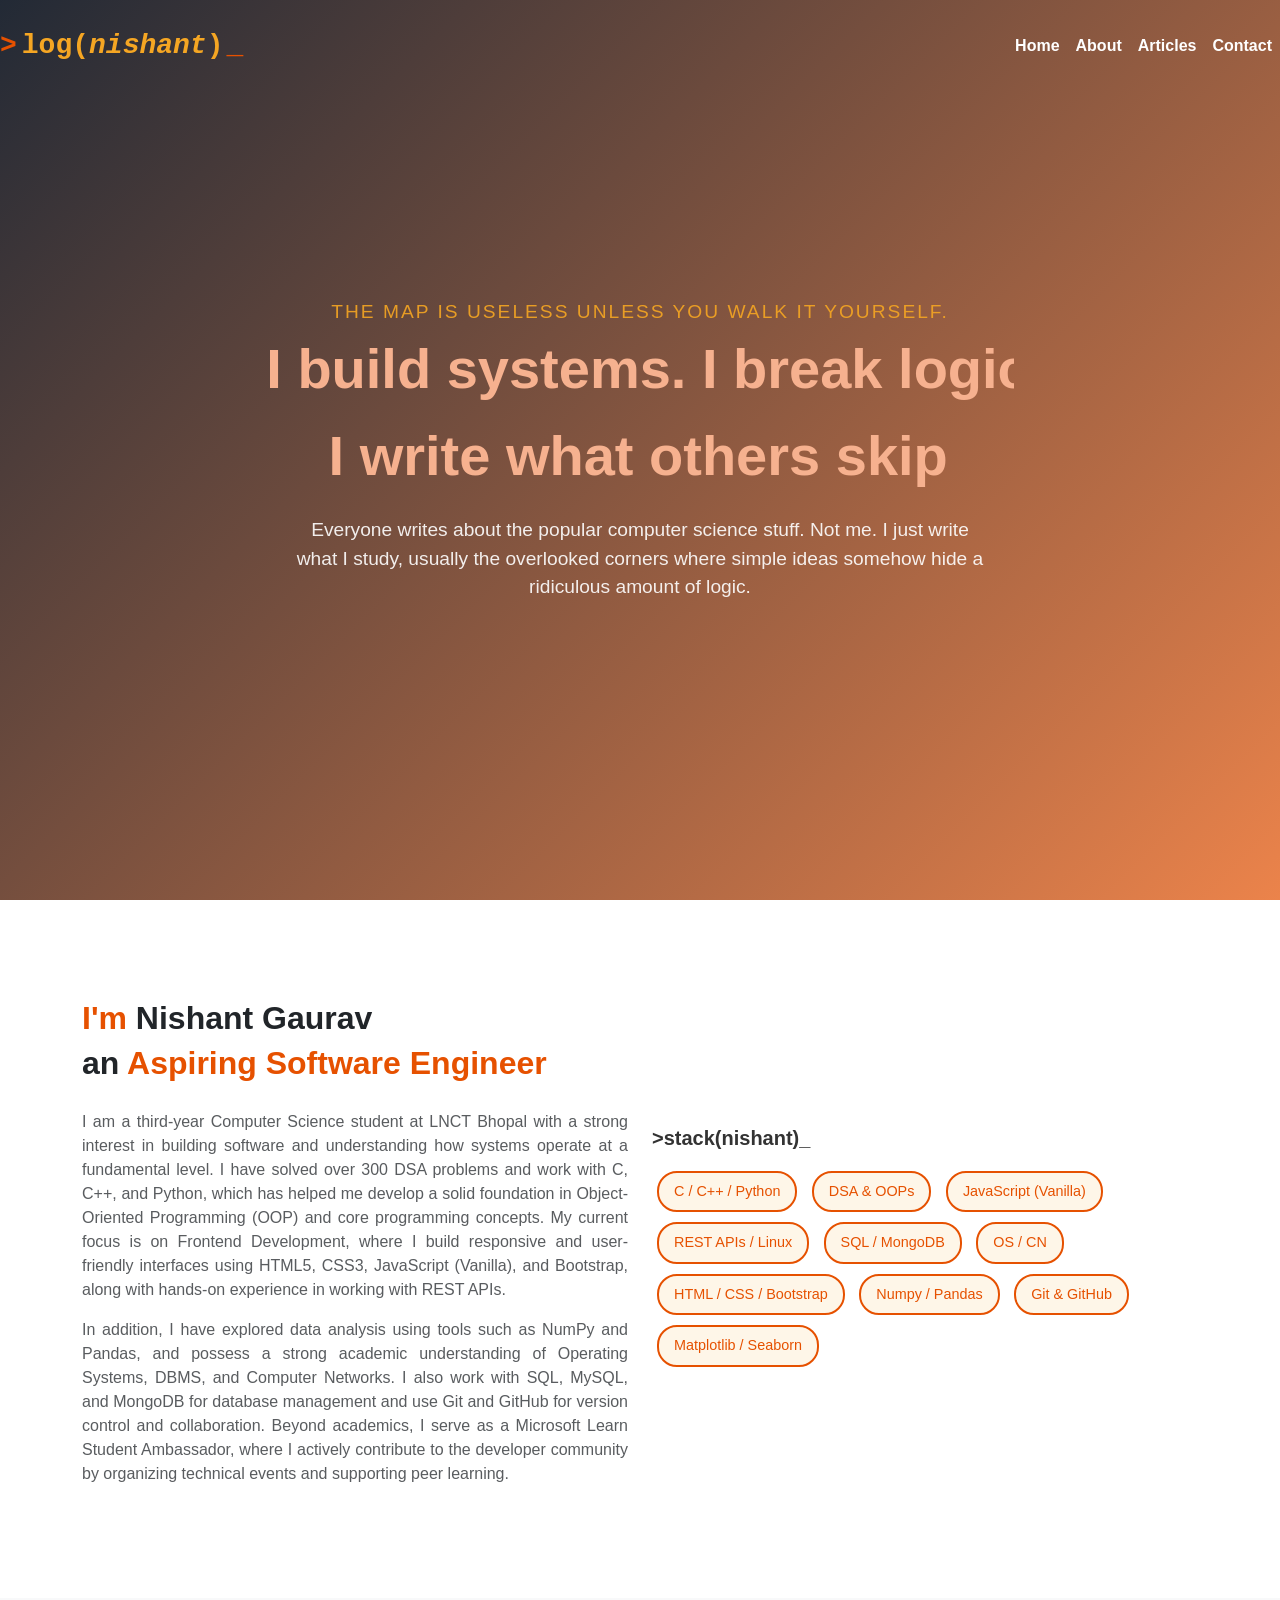
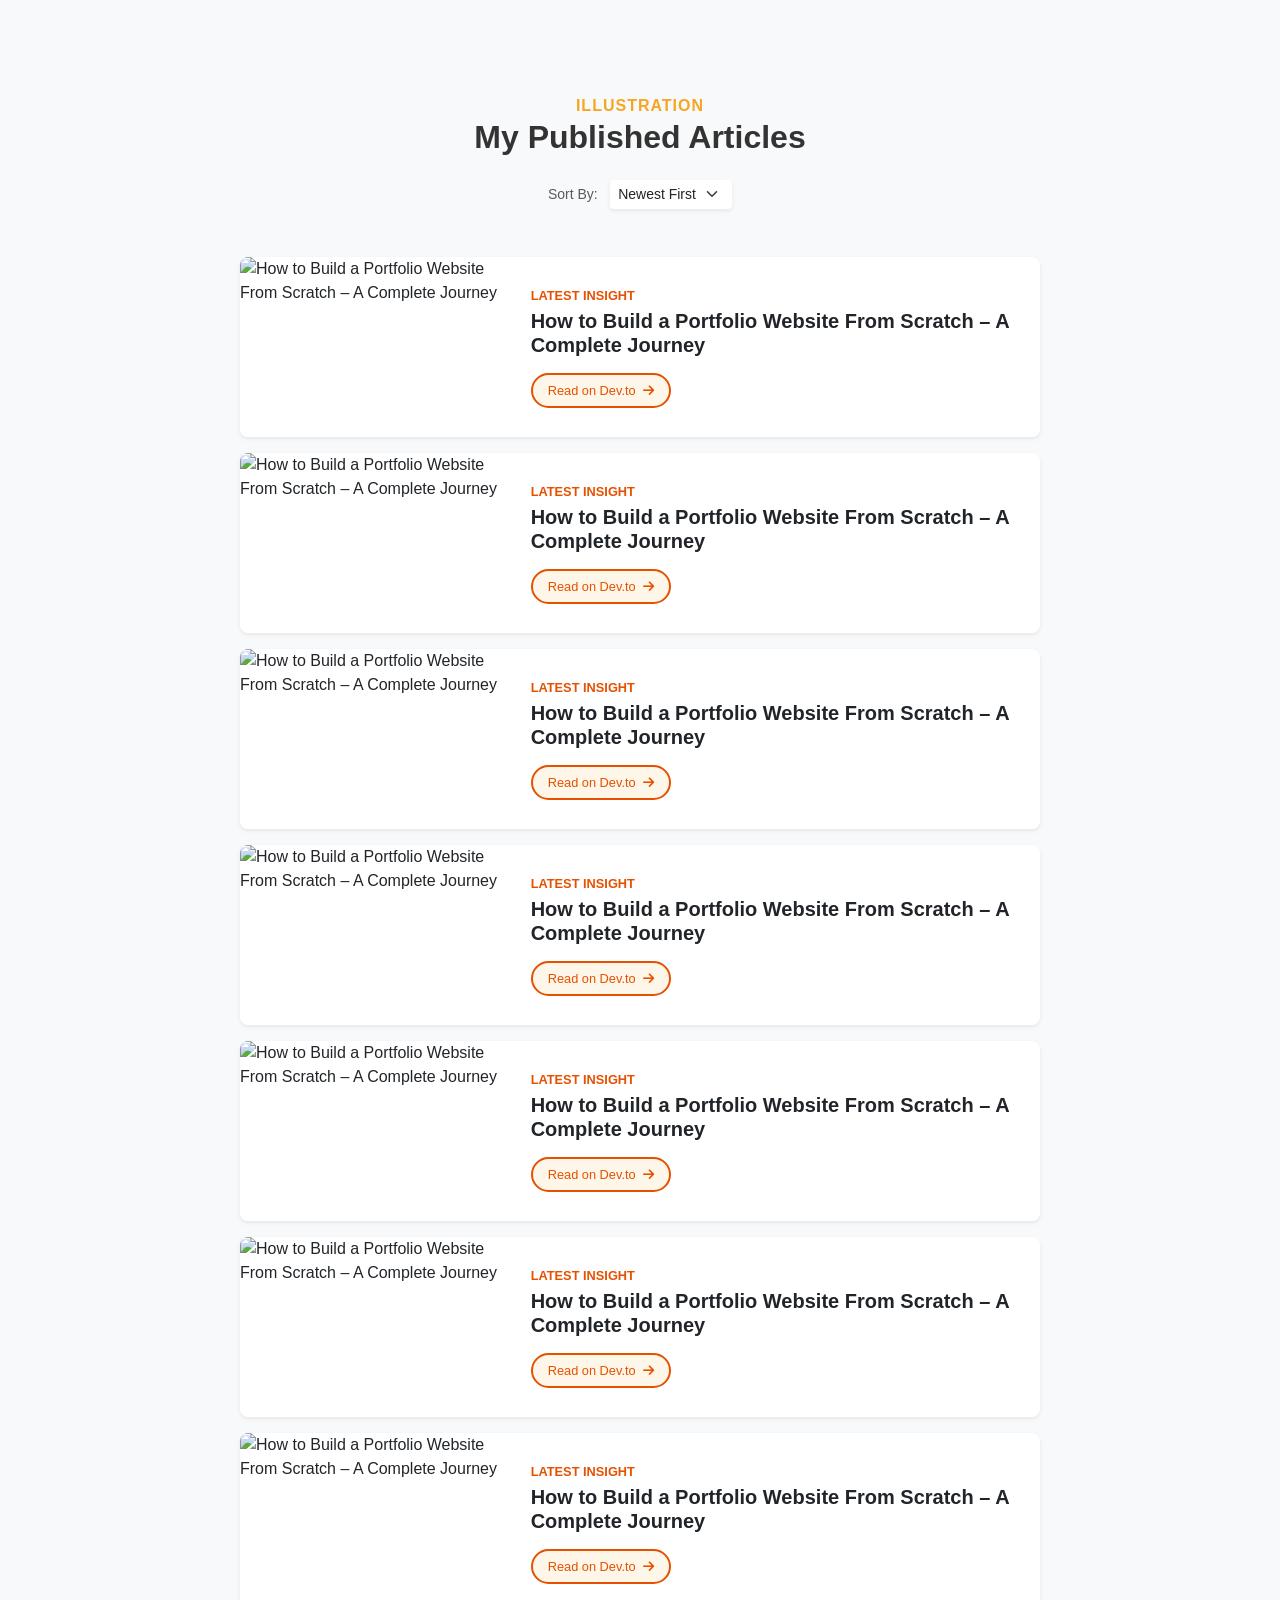
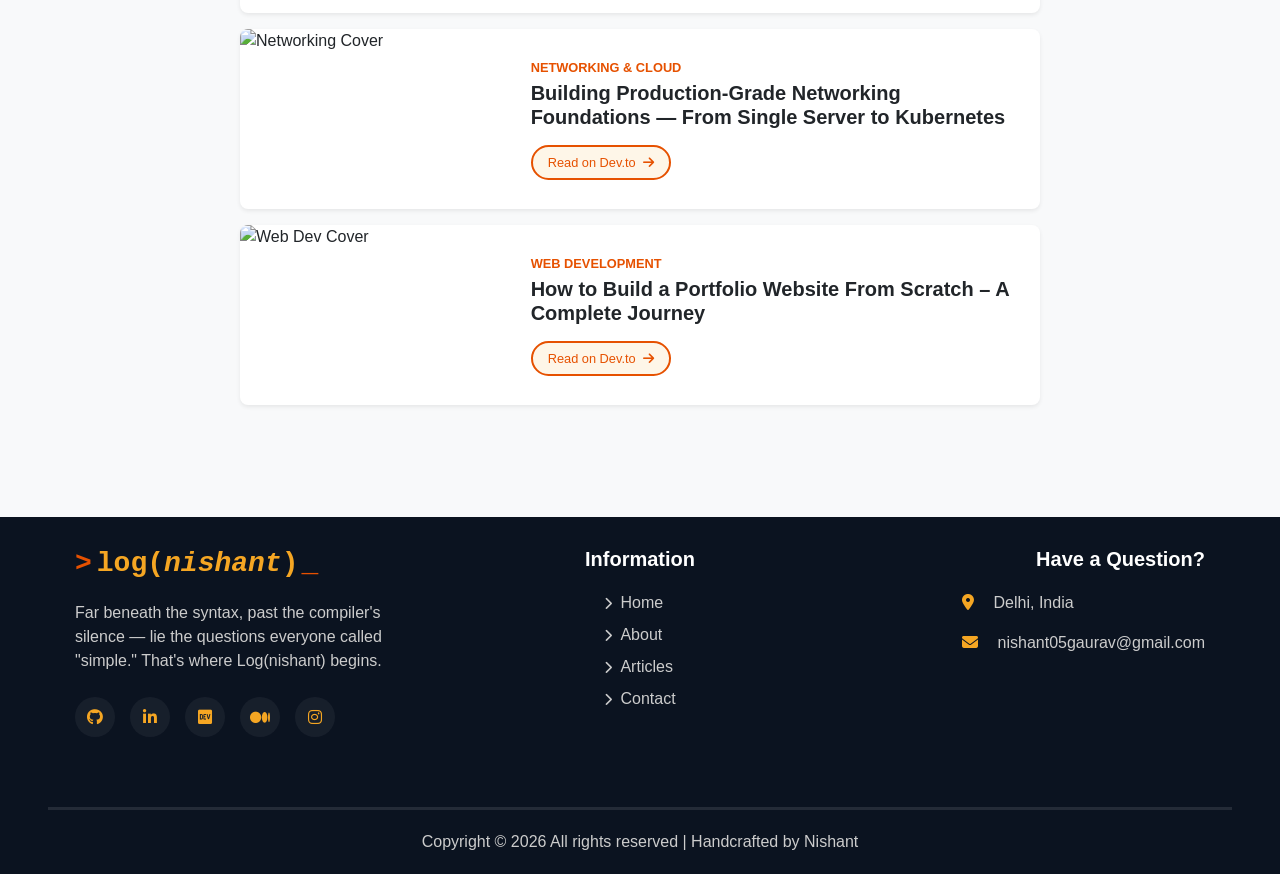
==== index.html @ 09243290 "RecLog*: Auto-injected latest article" ====
<!DOCTYPE html>

<html lang="en">
<head>
<meta charset="utf-8"/>
<meta content="width=device-width, initial-scale=1.0" name="viewport"/>
<title>&gt;log (nishant)_</title>
<link href="https://cdn.jsdelivr.net/npm/bootstrap@5.3.0/dist/css/bootstrap.min.css" rel="stylesheet"/>
<link href="https://cdnjs.cloudflare.com/ajax/libs/font-awesome/6.4.0/css/all.min.css" rel="stylesheet"/>
<link href="style.css" rel="stylesheet"/>
<link href="./fav.png" rel="icon" type="image/png"/>
</head>
<body>
<nav class="navbar navbar-expand-lg fixed-top" id="mainNavbar">
<a class="navbar-brand fs-3 d-flex align-items-center" href="https://linktr.ee/im_nishant" style="font-family: 'Fira Code', 'Courier New', monospace; font-weight: 700;">
<span style="color: var(--warm-orange); margin-right: 5px;">&gt;</span>
<span class="bracket-color">log</span>
<span class="bracket-color">(</span><span style="color: var(--golden-yellow); font-style: italic;">nishant</span><span class="bracket-color">)</span>
<span style="color: var(--warm-orange); margin-left: 3px; animation: blink 1s step-end infinite;">_</span>
</a>
<button class="navbar-toggler bg-light" data-bs-target="#navbarNav" data-bs-toggle="collapse" type="button">
<span class="navbar-toggler-icon"></span>
</button>
<div class="collapse navbar-collapse justify-content-end" id="navbarNav">
<ul class="navbar-nav">
<li class="nav-item"><a class="nav-link" href="#">Home</a></li>
<li class="nav-item"><a class="nav-link" href="#about">About</a></li>
<li class="nav-item"><a class="nav-link" href="#articles">Articles</a></li>
<li class="nav-item"><a class="nav-link" href="#contact">Contact</a></li>
</ul>
</div>
</nav>
<header class="hero text-center">
<div class="container">
<p class="text-uppercase tracking-wider mb-2" style="letter-spacing: 2px; color: var(--golden-yellow);">The map
            is useless unless you walk it yourself.</p>
<div class="d-inline-block text-start" style="min-height: 120px;">
<h1 class="css-typewriter line-1">I build systems. I break logic.</h1>
<h1 class="css-typewriter line-2">I write what others skip.</h1>
</div>
<p>Everyone writes about the popular computer science stuff. Not me. I just write what I study, usually the
            overlooked corners where simple ideas somehow hide a ridiculous amount of logic.</p>
</div>
</header>
<section class="py-5 bg-white" id="about">
<div class="container py-5">
<div class="row align-items-center">
<div class="col-lg-6 mb-4 mb-lg-0">
<h2 class="fw-bold mb-4" style="line-height: 1.4;">
<span style="color: var(--warm-orange);">I'm</span>
<a class="text-dark name-link" href="https://nishant05gaurav.github.io/" target="_blank">Nishant
                     Gaurav</a><br/>
<span class="text-dark">an</span>
<span style="color: var(--warm-orange);">Aspiring Software Engineer</span>
</h2>
<p class="text-muted" style="text-align: justify;">

                  I am a third-year Computer Science student at LNCT Bhopal with a strong interest in building software
                  and understanding how systems operate at a fundamental level. I have solved over 300 DSA problems and
                  work with C, C++, and Python, which has helped me develop a solid foundation in Object-Oriented
                  Programming (OOP) and core programming concepts. My current focus is on Frontend Development, where I
                  build responsive and user-friendly interfaces using HTML5, CSS3, JavaScript (Vanilla), and Bootstrap,
                  along with hands-on experience in working with REST APIs.
               </p>
<p class="text-muted" style="text-align: justify;">
                  In addition, I have explored data analysis using tools such as NumPy and Pandas, and possess a strong
                  academic understanding of Operating Systems, DBMS, and Computer Networks. I also work with SQL, MySQL,
                  and MongoDB for database management and use Git and GitHub for version control and collaboration.
                  Beyond academics, I serve as a Microsoft Learn Student Ambassador, where I actively contribute to the
                  developer community by organizing technical events and supporting peer learning.
               </p>
</div>
<div class="col-lg-6">
<h5 class="fw-bold mb-3">&gt;stack(nishant)_</h5>
<div>
<span class="skill-badge">C / C++ / Python</span>
<span class="skill-badge">DSA &amp; OOPs</span>
<span class="skill-badge">JavaScript (Vanilla)</span>
<span class="skill-badge">REST APIs / Linux</span>
<span class="skill-badge">SQL / MongoDB</span>
<span class="skill-badge">OS / CN</span>
<span class="skill-badge">HTML / CSS / Bootstrap</span>
<span class="skill-badge">Numpy / Pandas</span>
<span class="skill-badge">Git &amp; GitHub</span>
<span class="skill-badge">Matplotlib / Seaborn</span>
</div>
</div>
</div>
</div>
</section>
<section class="py-5" id="articles" style="background-color: #f8f9fa;">
<div class="container py-5">
<div class="text-center mb-5">
<span class="text-uppercase" style="color: var(--golden-yellow); font-weight: 600; letter-spacing: 1px;">Illustration</span>
<h2 class="fw-bold">My Published Articles</h2>
<div class="mt-4">
<span class="text-muted small me-2">Sort By:</span>
<select class="form-select form-select-sm d-inline-block w-auto shadow-sm border-0 bg-white" style="cursor: pointer;">
<option value="new">Newest First</option>
<option value="old">Oldest First</option>
<option value="rating">Top Rated</option>
</select>
</div>
</div>
<div class="row" id="blog-posts">
<!-- AUTOMATION: INSERT ARTICLES HERE -->
<div class="col-12 mb-3 auto-generated-card">
<div class="card shadow-sm border-0 h-100 overflow-hidden" style="max-width: 800px; margin: 0 auto;">
<div class="row g-0 align-items-stretch h-100">
<div class="col-md-4">
<img alt="How to Build a Portfolio Website From Scratch – A Complete Journey" class="img-fluid rounded-start w-100" onerror="this.onerror=null;this.src='https://placehold.co/600x300/e65100/white?text=Image+Not+Found';" src="https://placehold.co/600x300/e65100/white?text=RecLog+Insight" style="object-fit: cover; height: 100%; min-height: 180px;"/>
</div>
<div class="col-md-8">
<div class="card-body p-4 d-flex flex-column justify-content-center h-100">
<span class="text-uppercase fw-bold mb-1 d-block" style="color: var(--warm-orange); font-size: 0.8rem;">
                            Latest Insight
                        </span>
<h5 class="card-title text-dark fw-bold mb-3">How to Build a Portfolio Website From Scratch – A Complete Journey</h5>
<div>
<a class="article-btn" href="https://dev.to/im_nishant/how-to-build-a-portfolio-website-from-scratch-a-complete-journey-2mj3" style="font-size: 0.8rem; padding: 6px 15px;" target="_blank">
                                Read on Dev.to <i class="fas fa-arrow-right ms-1"></i>
</a>
</div>
</div>
</div>
</div>
</div>
</div>

<div class="col-12 mb-3 auto-generated-card">
<div class="card shadow-sm border-0 h-100 overflow-hidden" style="max-width: 800px; margin: 0 auto;">
<div class="row g-0 align-items-stretch h-100">
<div class="col-md-4">
<img alt="How to Build a Portfolio Website From Scratch – A Complete Journey" class="img-fluid rounded-start w-100" onerror="this.onerror=null;this.src='https://placehold.co/600x300/e65100/white?text=Image+Not+Found';" src="https://placehold.co/600x300/e65100/white?text=RecLog+Insight" style="object-fit: cover; height: 100%; min-height: 180px;"/>
</div>
<div class="col-md-8">
<div class="card-body p-4 d-flex flex-column justify-content-center h-100">
<span class="text-uppercase fw-bold mb-1 d-block" style="color: var(--warm-orange); font-size: 0.8rem;">
                            Latest Insight
                        </span>
<h5 class="card-title text-dark fw-bold mb-3">How to Build a Portfolio Website From Scratch – A Complete Journey</h5>
<div>
<a class="article-btn" href="https://dev.to/im_nishant/how-to-build-a-portfolio-website-from-scratch-a-complete-journey-2mj3" style="font-size: 0.8rem; padding: 6px 15px;" target="_blank">
                                Read on Dev.to <i class="fas fa-arrow-right ms-1"></i>
</a>
</div>
</div>
</div>
</div>
</div>
</div>
<div class="col-12 mb-3 auto-generated-card">
<div class="card shadow-sm border-0 h-100 overflow-hidden" style="max-width: 800px; margin: 0 auto;">
<div class="row g-0 align-items-stretch h-100">
<div class="col-md-4">
<img alt="How to Build a Portfolio Website From Scratch – A Complete Journey" class="img-fluid rounded-start w-100" onerror="this.onerror=null;this.src='https://placehold.co/600x300/e65100/white?text=Image+Not+Found';" src="https://placehold.co/600x300/e65100/white?text=RecLog+Insight" style="object-fit: cover; height: 100%; min-height: 180px;"/>
</div>
<div class="col-md-8">
<div class="card-body p-4 d-flex flex-column justify-content-center h-100">
<span class="text-uppercase fw-bold mb-1 d-block" style="color: var(--warm-orange); font-size: 0.8rem;">
                            Latest Insight
                        </span>
<h5 class="card-title text-dark fw-bold mb-3">How to Build a Portfolio Website From Scratch – A Complete Journey</h5>
<div>
<a class="article-btn" href="https://dev.to/im_nishant/how-to-build-a-portfolio-website-from-scratch-a-complete-journey-2mj3" style="font-size: 0.8rem; padding: 6px 15px;" target="_blank">
                                Read on Dev.to <i class="fas fa-arrow-right ms-1"></i>
</a>
</div>
</div>
</div>
</div>
</div>
</div>
<div class="col-12 mb-3 auto-generated-card">
<div class="card shadow-sm border-0 h-100 overflow-hidden" style="max-width: 800px; margin: 0 auto;">
<div class="row g-0 align-items-stretch h-100">
<div class="col-md-4">
<img alt="How to Build a Portfolio Website From Scratch – A Complete Journey" class="img-fluid rounded-start w-100" onerror="this.onerror=null;this.src='https://placehold.co/600x300/e65100/white?text=Image+Not+Found';" src="https://placehold.co/600x300/e65100/white?text=RecLog+Insight" style="object-fit: cover; height: 100%; min-height: 180px;"/>
</div>
<div class="col-md-8">
<div class="card-body p-4 d-flex flex-column justify-content-center h-100">
<span class="text-uppercase fw-bold mb-1 d-block" style="color: var(--warm-orange); font-size: 0.8rem;">
                            Latest Insight
                        </span>
<h5 class="card-title text-dark fw-bold mb-3">How to Build a Portfolio Website From Scratch – A Complete Journey</h5>
<div>
<a class="article-btn" href="https://dev.to/im_nishant/how-to-build-a-portfolio-website-from-scratch-a-complete-journey-2mj3" style="font-size: 0.8rem; padding: 6px 15px;" target="_blank">
                                Read on Dev.to <i class="fas fa-arrow-right ms-1"></i>
</a>
</div>
</div>
</div>
</div>
</div>
</div>
<div class="col-12 mb-3 auto-generated-card">
<div class="card shadow-sm border-0 h-100 overflow-hidden" style="max-width: 800px; margin: 0 auto;">
<div class="row g-0 align-items-stretch h-100">
<div class="col-md-4">
<img alt="How to Build a Portfolio Website From Scratch – A Complete Journey" class="img-fluid rounded-start w-100" onerror="this.onerror=null;this.src='https://placehold.co/600x300/e65100/white?text=Image+Not+Found';" src="https://placehold.co/600x300/e65100/white?text=RecLog+Insight" style="object-fit: cover; height: 100%; min-height: 180px;"/>
</div>
<div class="col-md-8">
<div class="card-body p-4 d-flex flex-column justify-content-center h-100">
<span class="text-uppercase fw-bold mb-1 d-block" style="color: var(--warm-orange); font-size: 0.8rem;">
                            Latest Insight
                        </span>
<h5 class="card-title text-dark fw-bold mb-3">How to Build a Portfolio Website From Scratch – A Complete Journey</h5>
<div>
<a class="article-btn" href="https://dev.to/im_nishant/how-to-build-a-portfolio-website-from-scratch-a-complete-journey-2mj3" style="font-size: 0.8rem; padding: 6px 15px;" target="_blank">
                                Read on Dev.to <i class="fas fa-arrow-right ms-1"></i>
</a>
</div>
</div>
</div>
</div>
</div>
</div>
<div class="col-12 mb-3 auto-generated-card">
<div class="card shadow-sm border-0 h-100 overflow-hidden" style="max-width: 800px; margin: 0 auto;">
<div class="row g-0 align-items-stretch h-100">
<div class="col-md-4">
<img alt="How to Build a Portfolio Website From Scratch – A Complete Journey" class="img-fluid rounded-start w-100" onerror="this.onerror=null;this.src='https://placehold.co/600x300/e65100/white?text=Image+Not+Found';" src="https://placehold.co/600x300/e65100/white?text=RecLog+Insight" style="object-fit: cover; height: 100%; min-height: 180px;"/>
</div>
<div class="col-md-8">
<div class="card-body p-4 d-flex flex-column justify-content-center h-100">
<span class="text-uppercase fw-bold mb-1 d-block" style="color: var(--warm-orange); font-size: 0.8rem;">
                            Latest Insight
                        </span>
<h5 class="card-title text-dark fw-bold mb-3">How to Build a Portfolio Website From Scratch – A Complete Journey</h5>
<div>
<a class="article-btn" href="https://dev.to/im_nishant/how-to-build-a-portfolio-website-from-scratch-a-complete-journey-2mj3" style="font-size: 0.8rem; padding: 6px 15px;" target="_blank">
                                Read on Dev.to <i class="fas fa-arrow-right ms-1"></i>
</a>
</div>
</div>
</div>
</div>
</div>
</div>
<div class="col-12 mb-3 auto-generated-card">
<div class="card shadow-sm border-0 h-100 overflow-hidden" style="max-width: 800px; margin: 0 auto;">
<div class="row g-0 align-items-stretch h-100">
<div class="col-md-4">
<img alt="How to Build a Portfolio Website From Scratch – A Complete Journey" class="img-fluid rounded-start w-100" onerror="this.onerror=null;this.src='https://placehold.co/600x300/e65100/white?text=Image+Not+Found';" src="https://placehold.co/600x300/e65100/white?text=RecLog+Insight" style="object-fit: cover; height: 100%; min-height: 180px;"/>
</div>
<div class="col-md-8">
<div class="card-body p-4 d-flex flex-column justify-content-center h-100">
<span class="text-uppercase fw-bold mb-1 d-block" style="color: var(--warm-orange); font-size: 0.8rem;">
                            Latest Insight
                        </span>
<h5 class="card-title text-dark fw-bold mb-3">How to Build a Portfolio Website From Scratch – A Complete Journey</h5>
<div>
<a class="article-btn" href="https://dev.to/im_nishant/how-to-build-a-portfolio-website-from-scratch-a-complete-journey-2mj3" style="font-size: 0.8rem; padding: 6px 15px;" target="_blank">
                                Read on Dev.to <i class="fas fa-arrow-right ms-1"></i>
</a>
</div>
</div>
</div>
</div>
</div>
</div>
<!-- Existing cards (optional, later remove kar sakta hai) -->
<div class="col-12 mb-3 auto-generated-card">
<div class="card shadow-sm border-0 h-100 overflow-hidden" style="max-width: 800px; margin: 0 auto;">
<div class="row g-0 align-items-stretch h-100">
<div class="col-md-4">
<img alt="Networking Cover" class="img-fluid rounded-start w-100" src="https://images.unsplash.com/photo-1558494949-ef010cbdcc31?ixlib=rb-4.0.3&amp;auto=format&amp;fit=crop&amp;w=800&amp;q=80" style="object-fit: cover; height: 100%; min-height: 180px;"/>
</div>
<div class="col-md-8">
<div class="card-body p-4 d-flex flex-column justify-content-center h-100">
<span class="text-uppercase fw-bold mb-1 d-block" style="color: var(--warm-orange); font-size: 0.8rem;">Networking &amp; Cloud</span>
<h5 class="card-title text-dark fw-bold mb-3">Building Production-Grade Networking
                              Foundations — From Single Server to Kubernetes</h5>
<div>
<a class="article-btn" href="https://dev.to/im_nishant/building-production-grade-networking-foundations-from-single-server-to-kubernetes-2k61" style="font-size: 0.8rem; padding: 6px 15px;" target="_blank">Read on Dev.to <i class="fas fa-arrow-right ms-1"></i></a>
</div>
</div>
</div>
</div>
</div>
</div>
<div class="col-12 mb-3 auto-generated-card">
<div class="card shadow-sm border-0 h-100 overflow-hidden" style="max-width: 800px; margin: 0 auto;">
<div class="row g-0 align-items-stretch h-100">
<div class="col-md-4">
<img alt="Web Dev Cover" class="img-fluid rounded-start w-100" src="https://images.unsplash.com/photo-1498050108023-c5249f4df085?ixlib=rb-4.0.3&amp;auto=format&amp;fit=crop&amp;w=800&amp;q=80" style="object-fit: cover; height: 100%; min-height: 180px;"/>
</div>
<div class="col-md-8">
<div class="card-body p-4 d-flex flex-column justify-content-center h-100">
<span class="text-uppercase fw-bold mb-1 d-block" style="color: var(--warm-orange); font-size: 0.8rem;">Web Development</span>
<h5 class="card-title text-dark fw-bold mb-3">How to Build a Portfolio Website From Scratch –
                              A Complete Journey</h5>
<div>
<a class="article-btn" href="https://dev.to/im_nishant/how-to-build-a-portfolio-website-from-scratch-a-complete-journey-2mj3" style="font-size: 0.8rem; padding: 6px 15px;" target="_blank">Read on Dev.to <i class="fas fa-arrow-right ms-1"></i></a>
</div>
</div>
</div>
</div>
</div>
</div>
</div>
</div>
</section>
<footer id="contact">
<div class="custom-footer-container">
<div class="footer-col footer-col-1">
<h5 class="navbar-brand fs-3 d-flex align-items-center" href="#" style="font-family: 'Fira Code', 'Courier New', monospace; font-weight: 700;">
<span style="color: var(--warm-orange); margin-right: 5px;">&gt;</span>
<span class="bracket-color">log</span>
<span class="bracket-color">(</span><span style="color: var(--golden-yellow); font-style: italic;">nishant</span><span class="bracket-color">)</span>
<span style="color: var(--warm-orange); margin-left: 3px; animation: blink 1s step-end infinite;">_</span>
</h5>
<p>Far beneath the syntax, past the compiler's silence —
               lie the questions everyone called "simple."
               That's where Log(nishant) begins.
            </p>
<div class="social-icons mt-4">
<a href="https://github.com/nishant05gaurav" target="_blank"><i class="fab fa-github"></i></a>
<a href="https://www.linkedin.com/in/nishant-05-gaurav/" target="_blank"><i class="fab fa-linkedin-in"></i></a>
<a href="https://dev.to/im_nishant" target="_blank"><i class="fab fa-dev"></i></a>
<a href="https://medium.com/@im_nishant" target="_blank"><i class="fab fa-medium-m"></i></a>
<a href="https://www.instagram.com/_im__nishant_/" target="_blank"><i class="fab fa-instagram"></i></a>
</div>
</div>
<div class="footer-col footer-col-2">
<h5>Information</h5>
<ul class="list-unstyled">
<li class="mb-2"><a href="#"><i class="fas fa-chevron-right me-2" style="font-size: 0.8rem;"></i>Home</a>
</li>
<li class="mb-2"><a href="#about"><i class="fas fa-chevron-right me-2" style="font-size: 0.8rem;"></i>About</a></li>
<li class="mb-2"><a href="#articles"><i class="fas fa-chevron-right me-2" style="font-size: 0.8rem;"></i>Articles</a></li>
<li class="mb-2"><a href="#contact"><i class="fas fa-chevron-right me-2" style="font-size: 0.8rem;"></i>Contact</a></li>
</ul>
</div>
<div class="footer-col footer-col-3">
<h5>Have a Question?</h5>
<ul class="list-unstyled">
<li class="mb-3 contact-hover"><i class="fas fa-map-marker-alt"></i> Delhi, India</li>
<li class="mb-3 contact-hover"><i class="fas fa-envelope"></i> nishant05gaurav@gmail.com</li>
</ul>
</div>
</div>
<div class="container-fluid px-4 px-lg-5">
<div class="copyright-row">
<p class="mb-0" style="color: var(--footer-text-muted);">Copyright © 2026 All rights reserved | Handcrafted
               by Nishant</p>
</div>
</div>
</footer>
<script>
      const navbar = document.getElementById('mainNavbar');
      window.addEventListener('scroll', () => {
         if (window.scrollY > 50) {
            navbar.classList.add('scrolled');
         } else {
            navbar.classList.remove('scrolled');
         }
      });
   </script>
</body>
</html>
---- style.css ----
/* Root variables for consistent color theme across the website */
:root {
    --night-blue: #0b1320;    
    --golden-yellow: #f5a623;  
    --warm-orange: #e65100;    
    --dark-brown: #3e2723;     
    --text-light: #ffffff;
    --text-dark: #333333;
    --footer-text-light: #fefefe; 
    --footer-text-muted: #cccccc;  
}

/* Global body styling */
body {
    font-family: 'Segoe UI', Tahoma, Geneva, Verdana, sans-serif;
    background-color: #f8f9fa; 
    color: var(--text-dark);
    scroll-behavior: smooth;  /* Enables smooth scrolling */
}

/* NAVBAR SECTION */
.navbar {
    transition: all 0.4s ease-in-out;  /* Smooth transition on scroll */
    padding: 20px 0;
    background-color: transparent;
}

/* Navbar links and brand styling */
.navbar .nav-link, .navbar-brand {
    color: var(--text-light) !important;
    font-weight: 600;
    transition: color 0.3s ease;
}

/* Navbar style after scrolling */
.navbar.scrolled {
    background-color: #ffffff;
    box-shadow: 0 4px 15px rgba(0,0,0,0.1);
    padding: 10px 0;
}

/* Change text color after scroll */
.navbar.scrolled .nav-link, .navbar.scrolled .navbar-brand {
    color: var(--text-dark) !important;
}

/* Highlighted logo text */
.navbar-brand span {
    color: var(--golden-yellow); 
}

/* LOGO styling ---> log(nishant) */
.bracket-color {
    color: var(--text-light); 
    transition: color 0.4s ease-in-out;
}

/* Change logo color on scroll */
.navbar.scrolled .bracket-color {
    color: var(--text-dark) !important; 
}

/* HERO SECTION */
.hero {
    height: 100vh;

    /* Gradient overlay + background image */
    background: linear-gradient(
        135deg, 
        rgba(11, 19, 32, 0.9) 0%, 
        rgba(230, 81, 0, 0.7) 100%
    ), 
    url('backroundImage.jpg') center/cover no-repeat;

    display: flex;
    align-items: center;
    color: var(--text-light);
}

/* Hero heading */
.hero h1 {
    font-size: 3.5rem;
    font-weight: 800;
    margin-bottom: 20px;
}

/* Hero paragraph */
.hero p {
    font-size: 1.2rem;
    opacity: 0.9;
    max-width: 700px;
    margin: 0 auto;
}

/* Name link styling */
.name-link {
    text-decoration: none; 
    transition: color 0.3s ease;
    transition: opacity 0.3s ease;
}

/* Hover effect for name link */
.name-link:hover {
    opacity: 0.4;
}

/* TYPEWRITER EFFECT */
.css-typewriter {
    color: rgb(246, 177, 143);
    overflow: hidden;        /* Hides text overflow during animation */
    white-space: nowrap;     /* Prevents line wrapping */
    margin: 0;
}

/* FOR LINE ONE */
.line-1 {
    width: 0;

    /* Typing animation for first line */
    animation: 
        typing-1 2s steps(23, end) forwards; 
}

/* FOR SECOND LINE */
.line-2 {
    width: 0;
    margin-left: 2ch;

    /* Delayed typing animation for second line */
    animation: 
        typing-2 1.5s steps(20, end) forwards 2.2s; 
}

/* TYPING ANIMATION - line 1 */
@keyframes typing-1 {
    from { width: 0; }
    to { width: 24ch; } 
}

/* TYPING ANIMATION - line 2 */
@keyframes typing-2 {
    from { width: 0; }
    to { width: 20ch; } 
}

/* SKILL BADGES & ARTICLE BUTTON */
.skill-badge, .article-btn {
    background-color: rgba(245, 166, 35, 0.1); 
    color: var(--warm-orange); 
    border: 2px solid var(--warm-orange); 
    padding: 8px 15px;
    border-radius: 20px;
    font-size: 0.9rem;
    display: inline-block;
    transition: all 0.3s ease;
    text-decoration: none; 
}

/* Spacing between skill badges */
.skill-badge {
    margin: 5px;
}

/* HOVER EFFECT for badges and buttons */
.skill-badge:hover, .article-btn:hover {
    background-color: var(--warm-orange); 
    color: white; 
}

/* Article card styling */
.auto-generated-card .card {
    transition: transform 0.3s ease, box-shadow 0.3s ease;
    border-radius: 8px; 
}

/* Hover effect for article cards */
.auto-generated-card:hover .card {
    transform: translateY(-5px); 
    box-shadow: 0 10px 20px rgba(68, 52, 1, 0.614) !important;
}

/* FOOTER SECTION */
footer {
    background-color: var(--night-blue);
    color: #aaaaaa;
    padding: 30px 0 20px 0;
}

/* Footer layout container */
.custom-footer-container {
    display: flex;
    flex-direction: row;
    justify-content: space-between; 
    align-items: flex-start; 
    flex-wrap: wrap; 
    width: 100%;
    max-width: 1200px; 
    margin: 0 auto; 
    padding: 0 20px; 
}

/* Footer column base styling */
.footer-col {
    flex: 1; 
    min-width: 250px; 
    margin-bottom: 30px; 
    padding: 0 15px; 
}

/* Column alignments */
.footer-col-1 {
    text-align: left; 
}

.footer-col-2 {
    text-align: center;
}

/* Align list inside center column */
.footer-col-2 ul {
    display: inline-block;
    text-align: left; 
}

.footer-col-3 {
    text-align: right;
}

/* Align list inside right column */
.footer-col-3 ul {
    display: inline-block;
    text-align: left; 
}

/* Footer headings */
footer h5 {
    color: var(--text-light);
    font-weight: 600;
    margin-bottom: 20px;
}

/* Footer text */
footer p {
    color: var(--footer-text-muted);
}

/* Footer links */
footer ul li a {
    color: var(--footer-text-muted);
    text-decoration: none;
    transition: color 0.3s ease;
}

/* Hover effect for footer links */
footer ul li a:hover {
    color: var(--footer-text-light);
    text-decoration: underline; 
}

/* Social icons container */
.social-icons {
    display: flex;
    gap: 15px; 
    justify-content: flex-start; 
}

/* Social icon styling */
.social-icons a {
    color: var(--golden-yellow); 
    background-color: rgba(255,255,255,0.05); 
    width: 40px;
    height: 40px;
    display: inline-flex;
    align-items: center;
    justify-content: center;
    border-radius: 50%;
    text-decoration: none;
    transition: all 0.3s ease;
}

/* Hover animation for social icons */
.social-icons a:hover {
    background-color: #ffffff;
    color: var(--golden-yellow) !important;
    transform: translateY(-5px) rotate(10deg); 
}

/* Contact info hover effect */
.contact-hover {
    transition: color 0.3s ease;
    cursor: default;
    color: var(--footer-text-muted); 
}

/* Icon styling inside contact section */
.contact-hover i {
    color: var(--golden-yellow); 
    transition: color 0.3s ease;
    margin-right: 15px;
}

/* Hover effect for contact icons */
.contact-hover:hover i {
    color: #ffffff !important; 
}

/* Copyright section styling */
.copyright-row {
    border-top: 3px solid rgba(255,255,255,0.1);
    margin-top: 40px;
    padding-top: 20px;
    text-align: center;
    width: 100%;
}

.card-img-left {
    width: 100%;
    height: 200px; 
    object-fit: cover;
    border-radius: 8px 0 0 8px; 
}
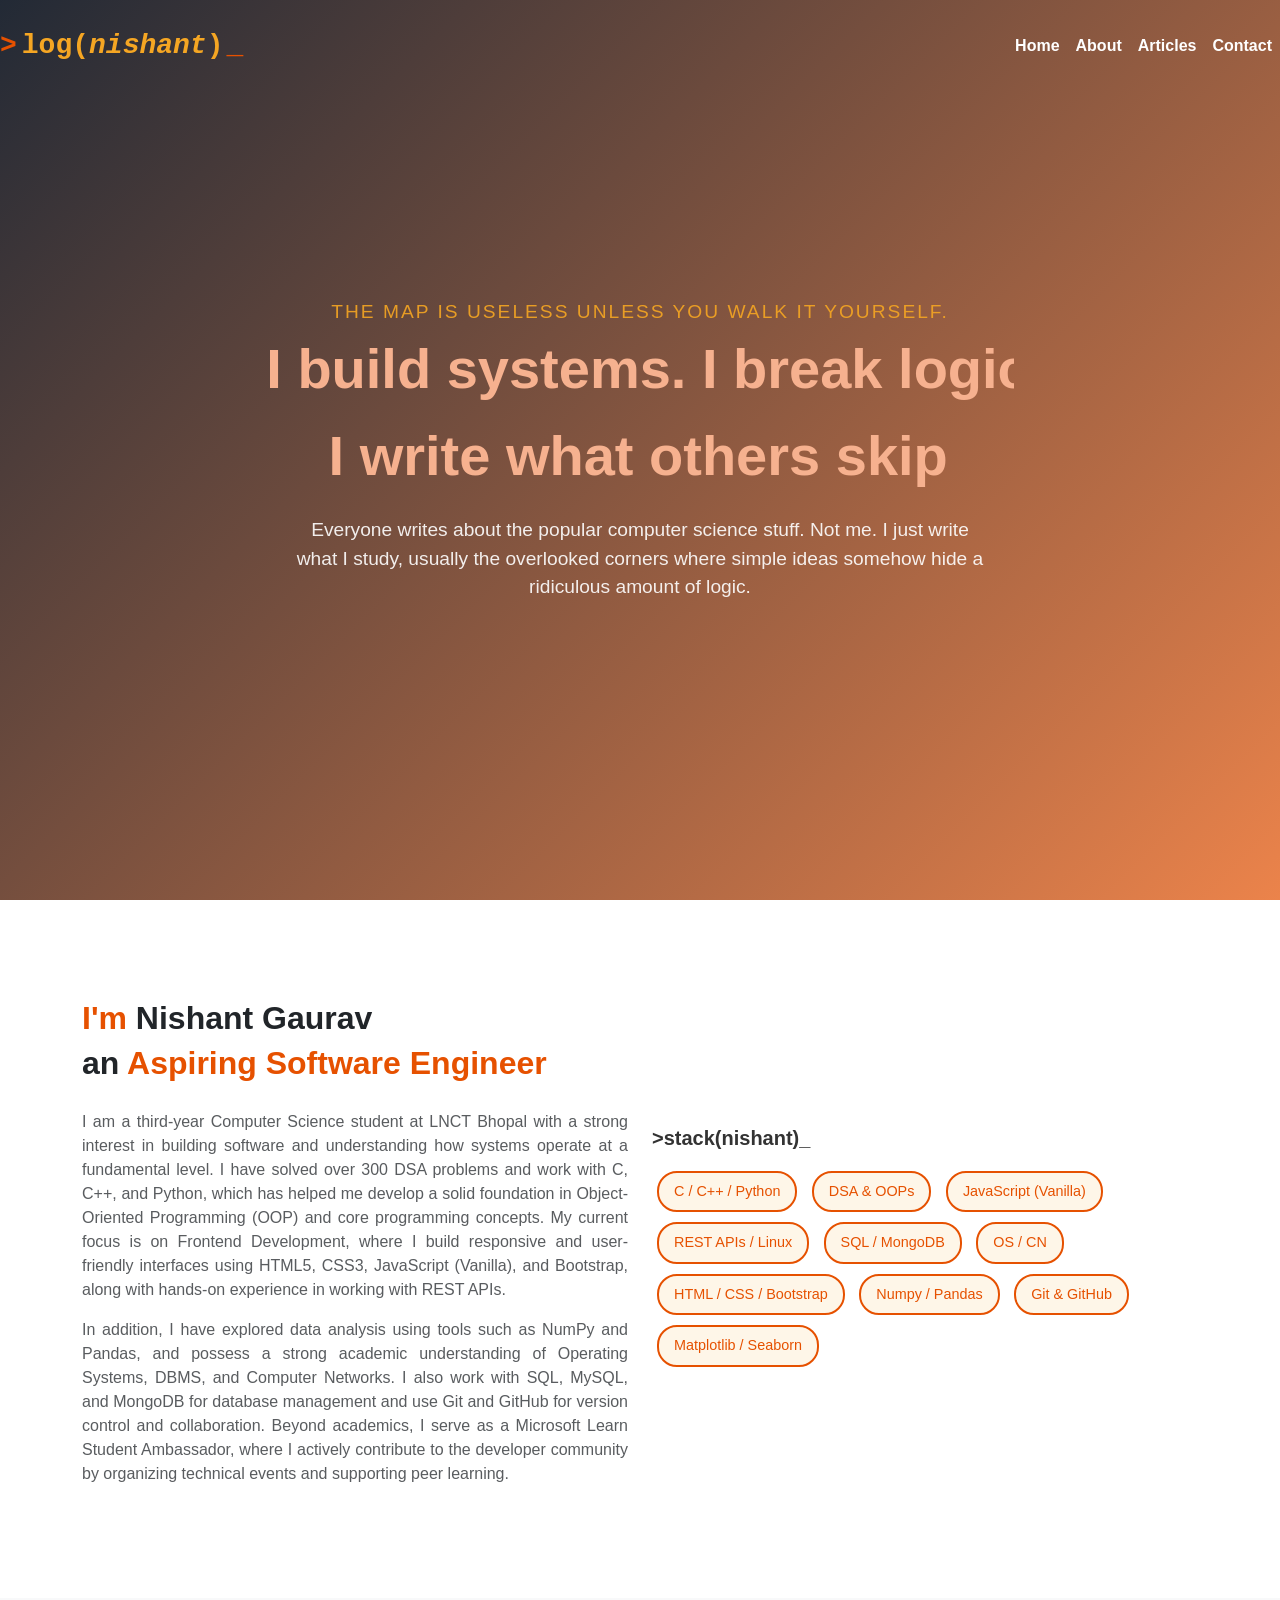
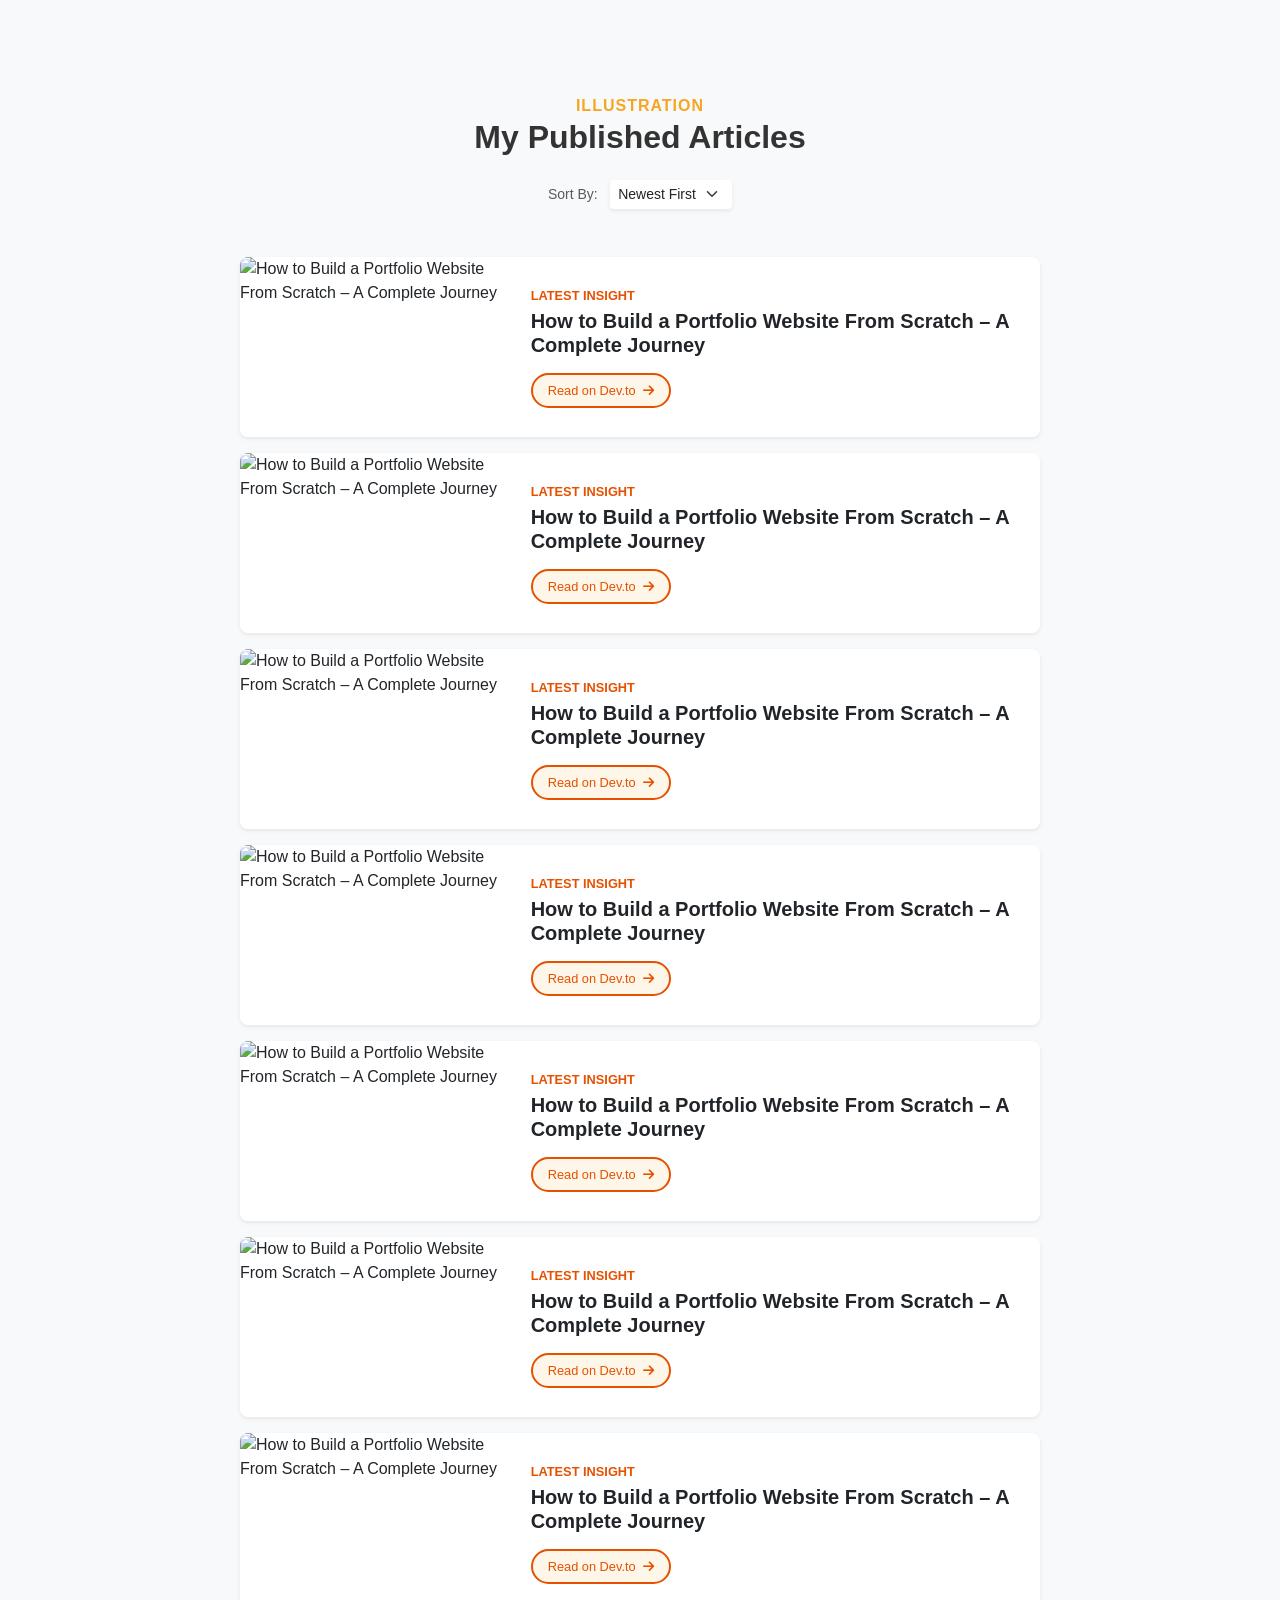
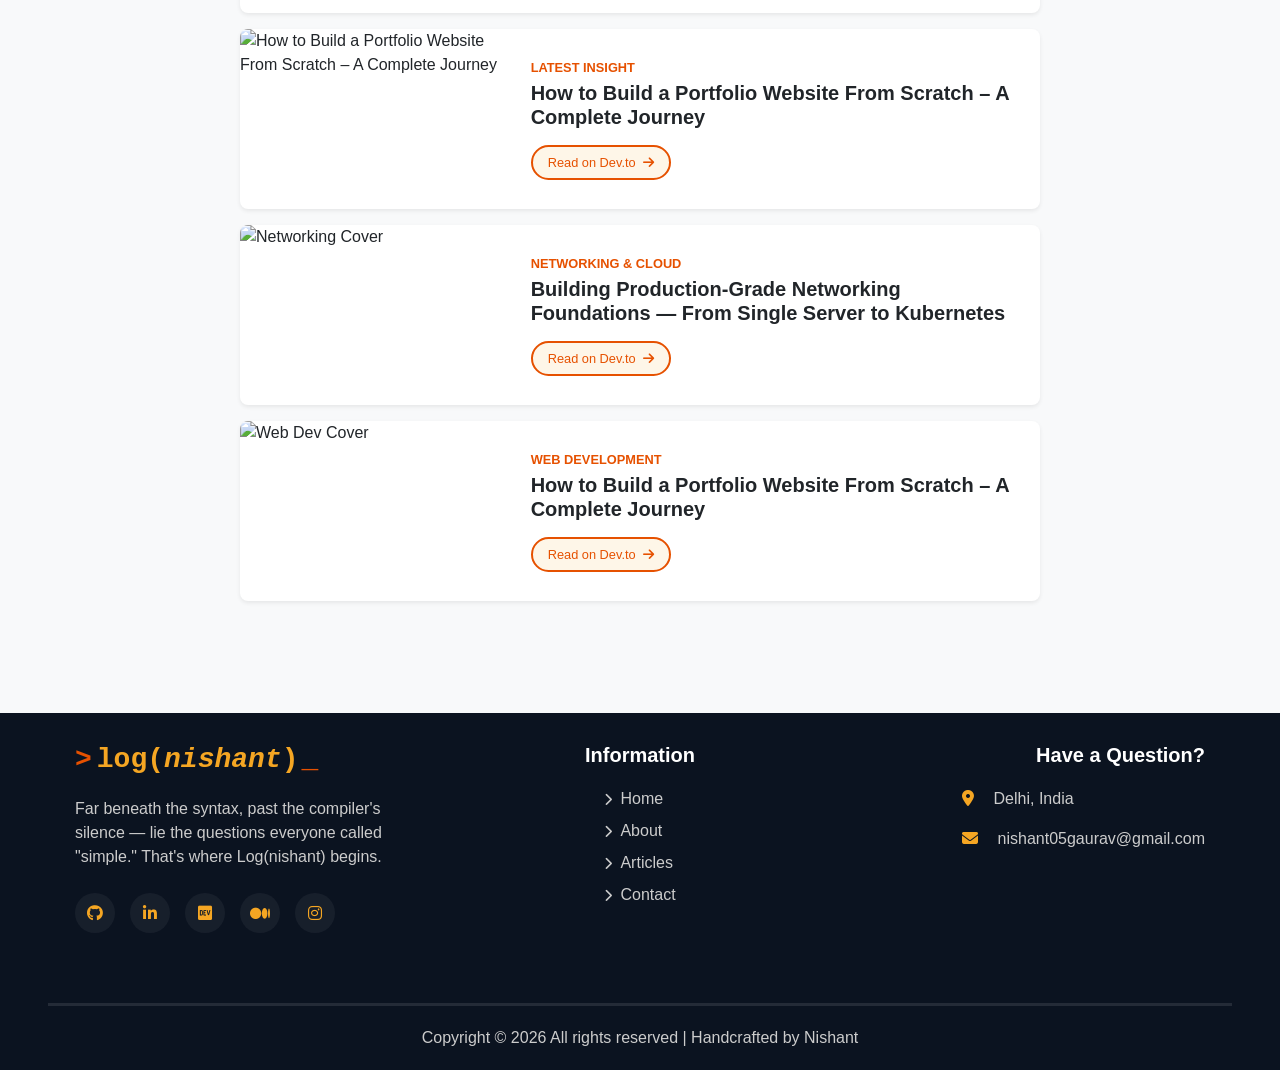
==== commit ae3d7dca: "RecLog*: Auto-injected latest article" ====
--- a/index.html
+++ b/index.html
@@ -259,6 +259,28 @@
 </div>
 </div>
 </div>
+<div class="col-12 mb-3 auto-generated-card">
+<div class="card shadow-sm border-0 h-100 overflow-hidden" style="max-width: 800px; margin: 0 auto;">
+<div class="row g-0 align-items-stretch h-100">
+<div class="col-md-4">
+<img alt="How to Build a Portfolio Website From Scratch – A Complete Journey" class="img-fluid rounded-start w-100" onerror="this.onerror=null;this.src='https://placehold.co/600x300/e65100/white?text=Image+Not+Found';" src="https://placehold.co/600x300/e65100/white?text=RecLog+Insight" style="object-fit: cover; height: 100%; min-height: 180px;"/>
+</div>
+<div class="col-md-8">
+<div class="card-body p-4 d-flex flex-column justify-content-center h-100">
+<span class="text-uppercase fw-bold mb-1 d-block" style="color: var(--warm-orange); font-size: 0.8rem;">
+                            Latest Insight
+                        </span>
+<h5 class="card-title text-dark fw-bold mb-3">How to Build a Portfolio Website From Scratch – A Complete Journey</h5>
+<div>
+<a class="article-btn" href="https://dev.to/im_nishant/how-to-build-a-portfolio-website-from-scratch-a-complete-journey-2mj3" style="font-size: 0.8rem; padding: 6px 15px;" target="_blank">
+                                Read on Dev.to <i class="fas fa-arrow-right ms-1"></i>
+</a>
+</div>
+</div>
+</div>
+</div>
+</div>
+</div>
 <!-- Existing cards (optional, later remove kar sakta hai) -->
 <div class="col-12 mb-3 auto-generated-card">
 <div class="card shadow-sm border-0 h-100 overflow-hidden" style="max-width: 800px; margin: 0 auto;">
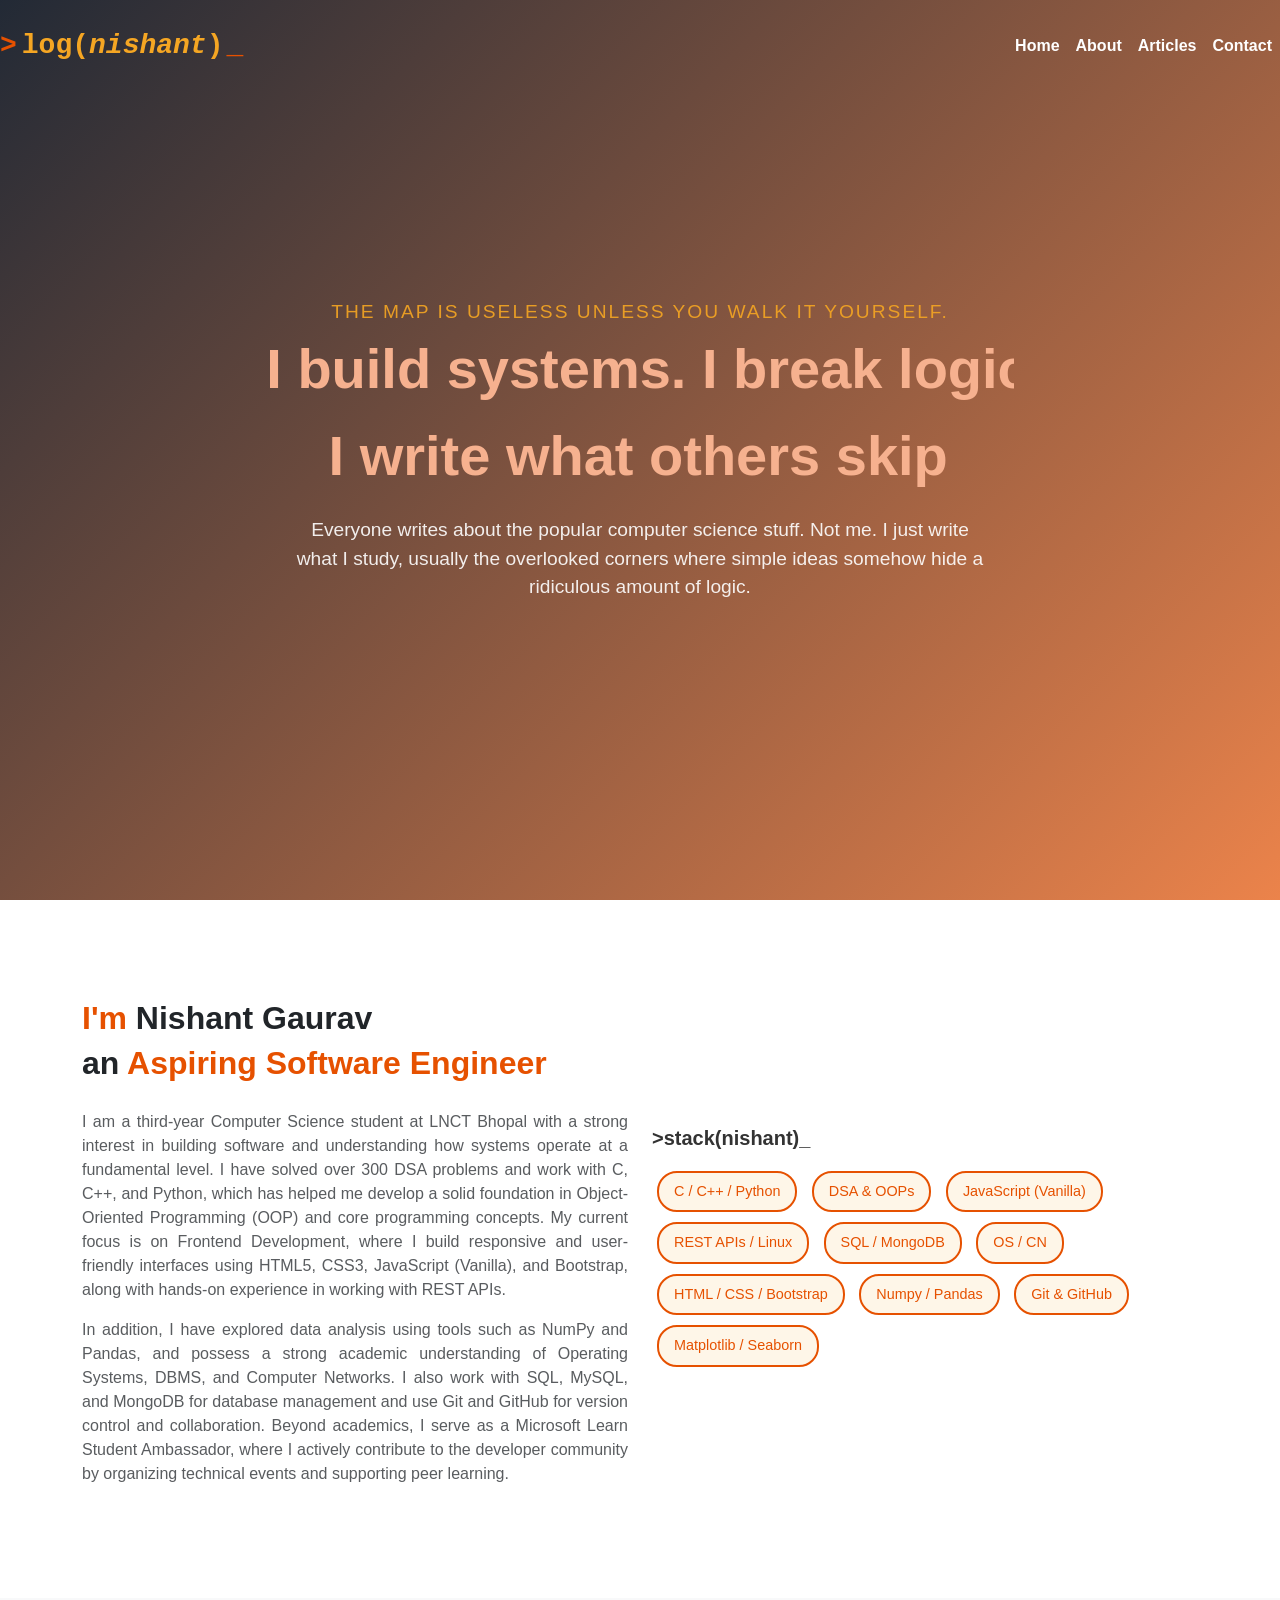
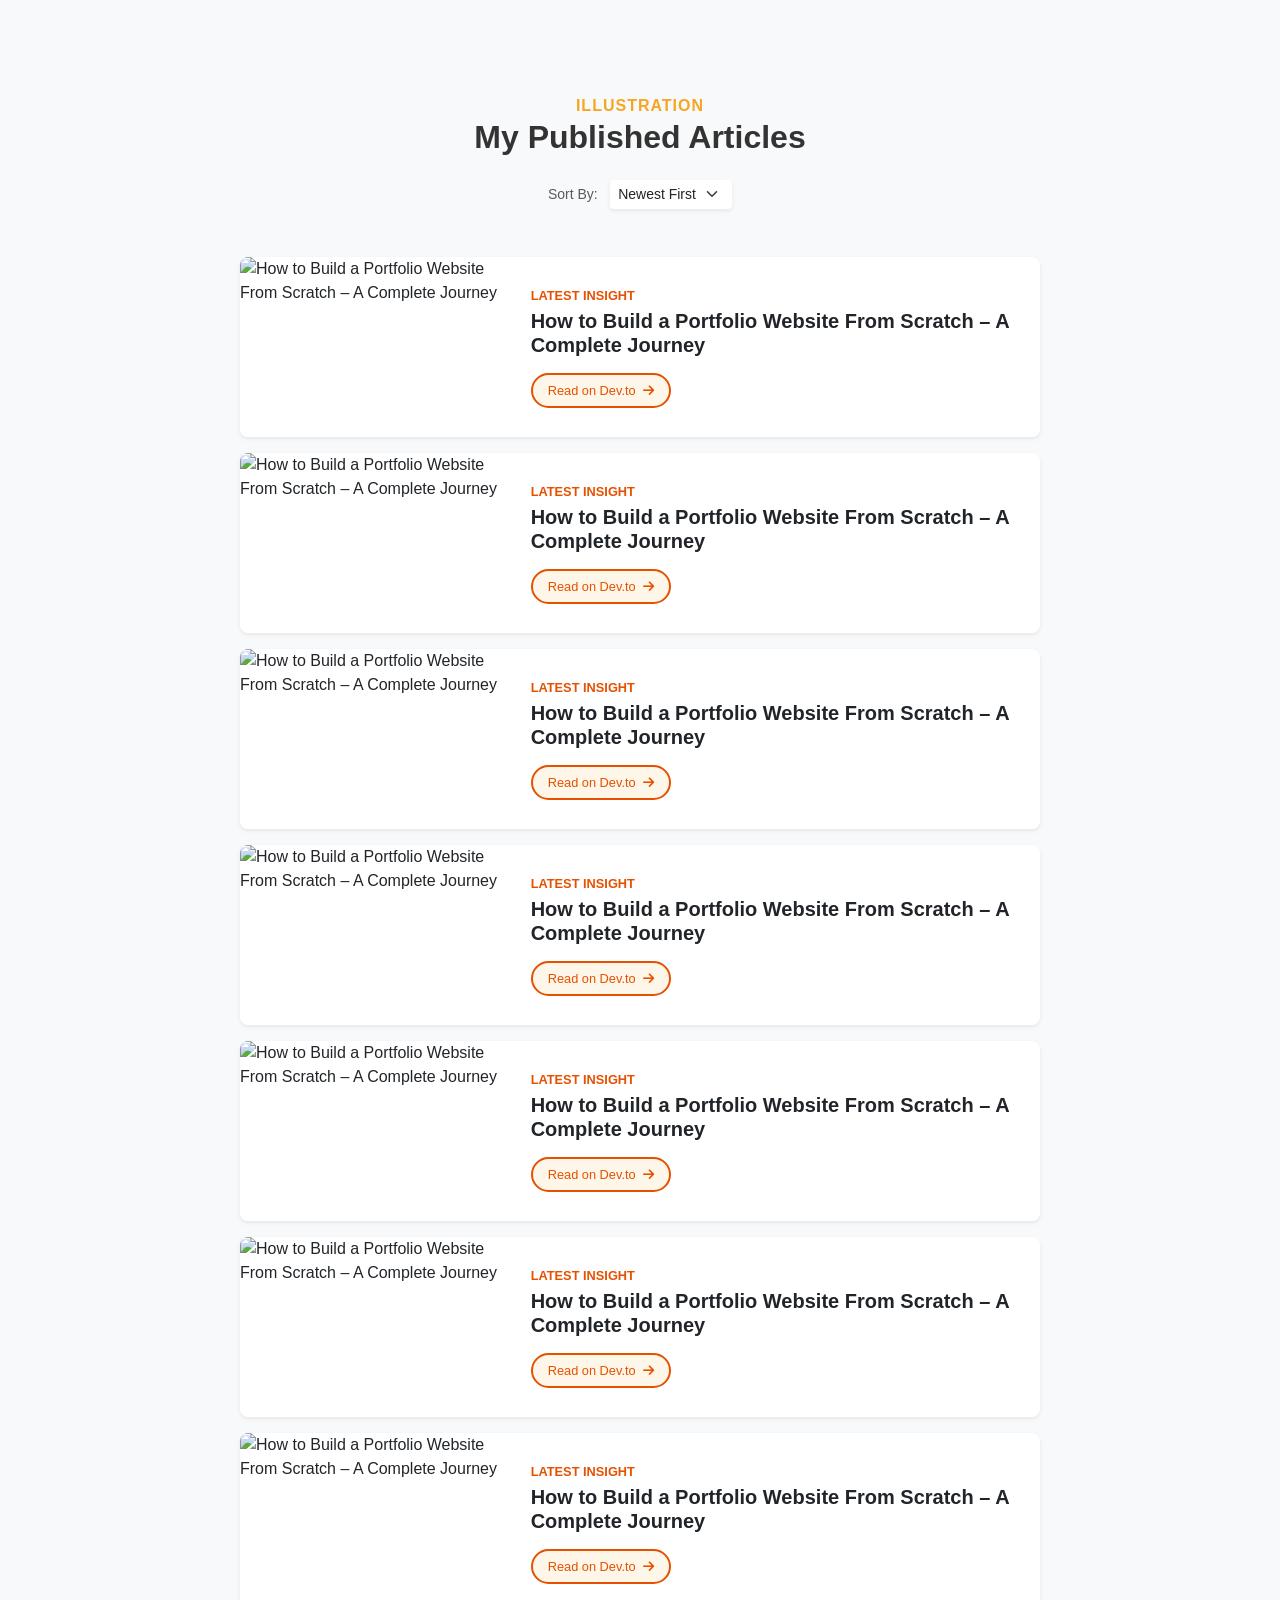
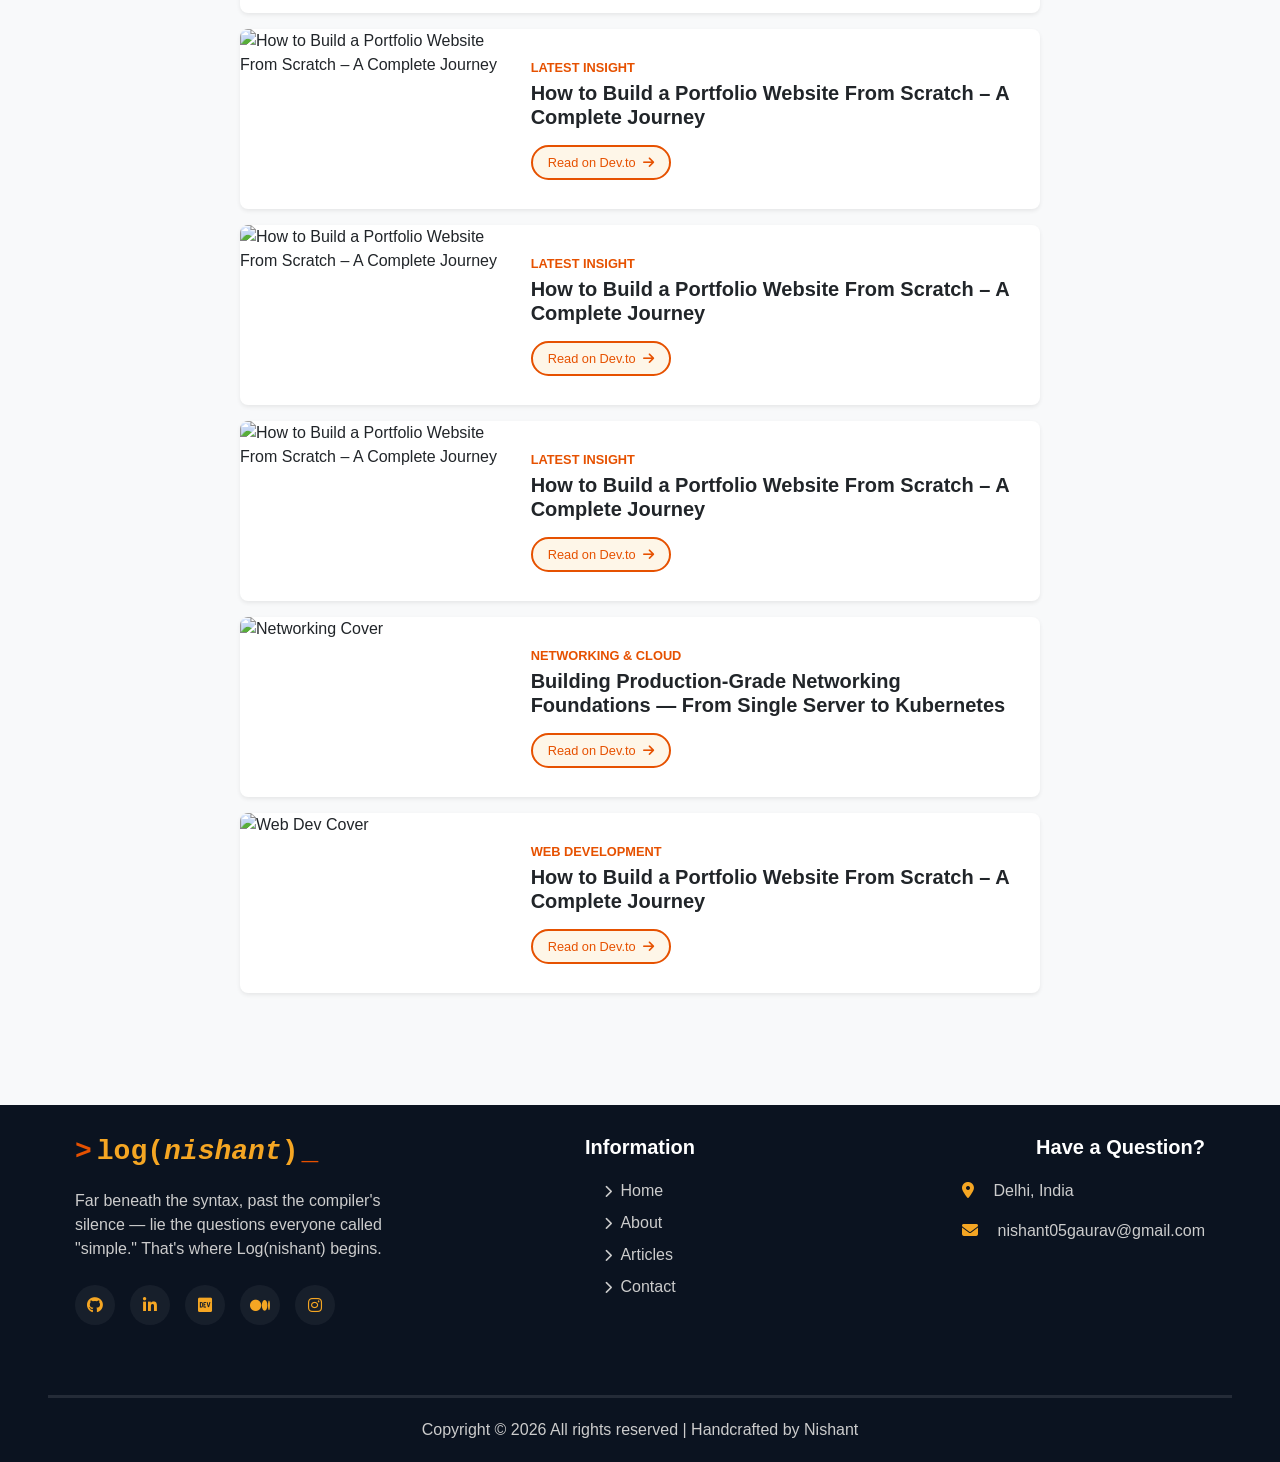
==== commit bc506d3a: "RecLog*: Auto-injected latest article" ====
--- a/index.html
+++ b/index.html
@@ -281,6 +281,50 @@
 </div>
 </div>
 </div>
+<div class="col-12 mb-3 auto-generated-card">
+<div class="card shadow-sm border-0 h-100 overflow-hidden" style="max-width: 800px; margin: 0 auto;">
+<div class="row g-0 align-items-stretch h-100">
+<div class="col-md-4">
+<img alt="How to Build a Portfolio Website From Scratch – A Complete Journey" class="img-fluid rounded-start w-100" onerror="this.onerror=null;this.src='https://placehold.co/600x300/e65100/white?text=Image+Not+Found';" src="https://placehold.co/600x300/e65100/white?text=RecLog+Insight" style="object-fit: cover; height: 100%; min-height: 180px;"/>
+</div>
+<div class="col-md-8">
+<div class="card-body p-4 d-flex flex-column justify-content-center h-100">
+<span class="text-uppercase fw-bold mb-1 d-block" style="color: var(--warm-orange); font-size: 0.8rem;">
+                            Latest Insight
+                        </span>
+<h5 class="card-title text-dark fw-bold mb-3">How to Build a Portfolio Website From Scratch – A Complete Journey</h5>
+<div>
+<a class="article-btn" href="https://dev.to/im_nishant/how-to-build-a-portfolio-website-from-scratch-a-complete-journey-2mj3" style="font-size: 0.8rem; padding: 6px 15px;" target="_blank">
+                                Read on Dev.to <i class="fas fa-arrow-right ms-1"></i>
+</a>
+</div>
+</div>
+</div>
+</div>
+</div>
+</div>
+<div class="col-12 mb-3 auto-generated-card">
+<div class="card shadow-sm border-0 h-100 overflow-hidden" style="max-width: 800px; margin: 0 auto;">
+<div class="row g-0 align-items-stretch h-100">
+<div class="col-md-4">
+<img alt="How to Build a Portfolio Website From Scratch – A Complete Journey" class="img-fluid rounded-start w-100" onerror="this.onerror=null;this.src='https://placehold.co/600x300/e65100/white?text=Image+Not+Found';" src="https://placehold.co/600x300/e65100/white?text=RecLog+Insight" style="object-fit: cover; height: 100%; min-height: 180px;"/>
+</div>
+<div class="col-md-8">
+<div class="card-body p-4 d-flex flex-column justify-content-center h-100">
+<span class="text-uppercase fw-bold mb-1 d-block" style="color: var(--warm-orange); font-size: 0.8rem;">
+                            Latest Insight
+                        </span>
+<h5 class="card-title text-dark fw-bold mb-3">How to Build a Portfolio Website From Scratch – A Complete Journey</h5>
+<div>
+<a class="article-btn" href="https://dev.to/im_nishant/how-to-build-a-portfolio-website-from-scratch-a-complete-journey-2mj3" style="font-size: 0.8rem; padding: 6px 15px;" target="_blank">
+                                Read on Dev.to <i class="fas fa-arrow-right ms-1"></i>
+</a>
+</div>
+</div>
+</div>
+</div>
+</div>
+</div>
 <!-- Existing cards (optional, later remove kar sakta hai) -->
 <div class="col-12 mb-3 auto-generated-card">
 <div class="card shadow-sm border-0 h-100 overflow-hidden" style="max-width: 800px; margin: 0 auto;">
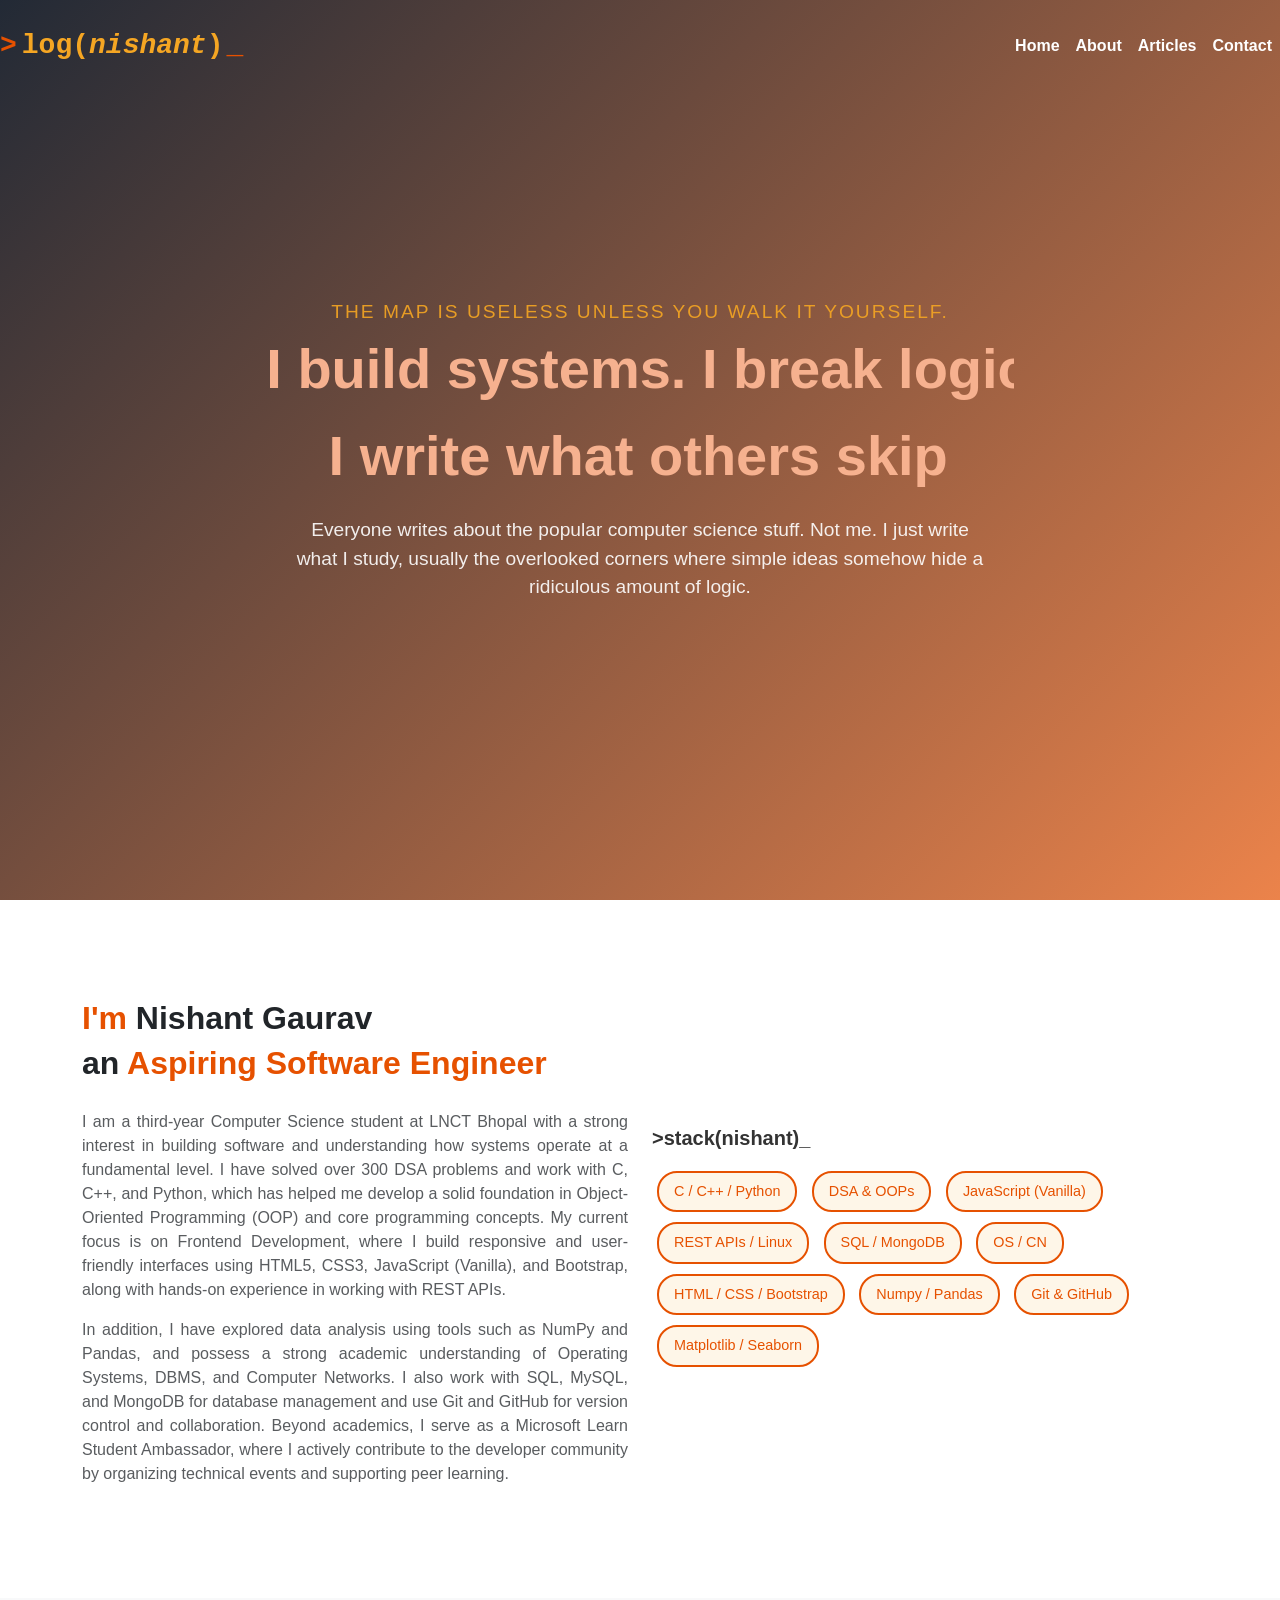
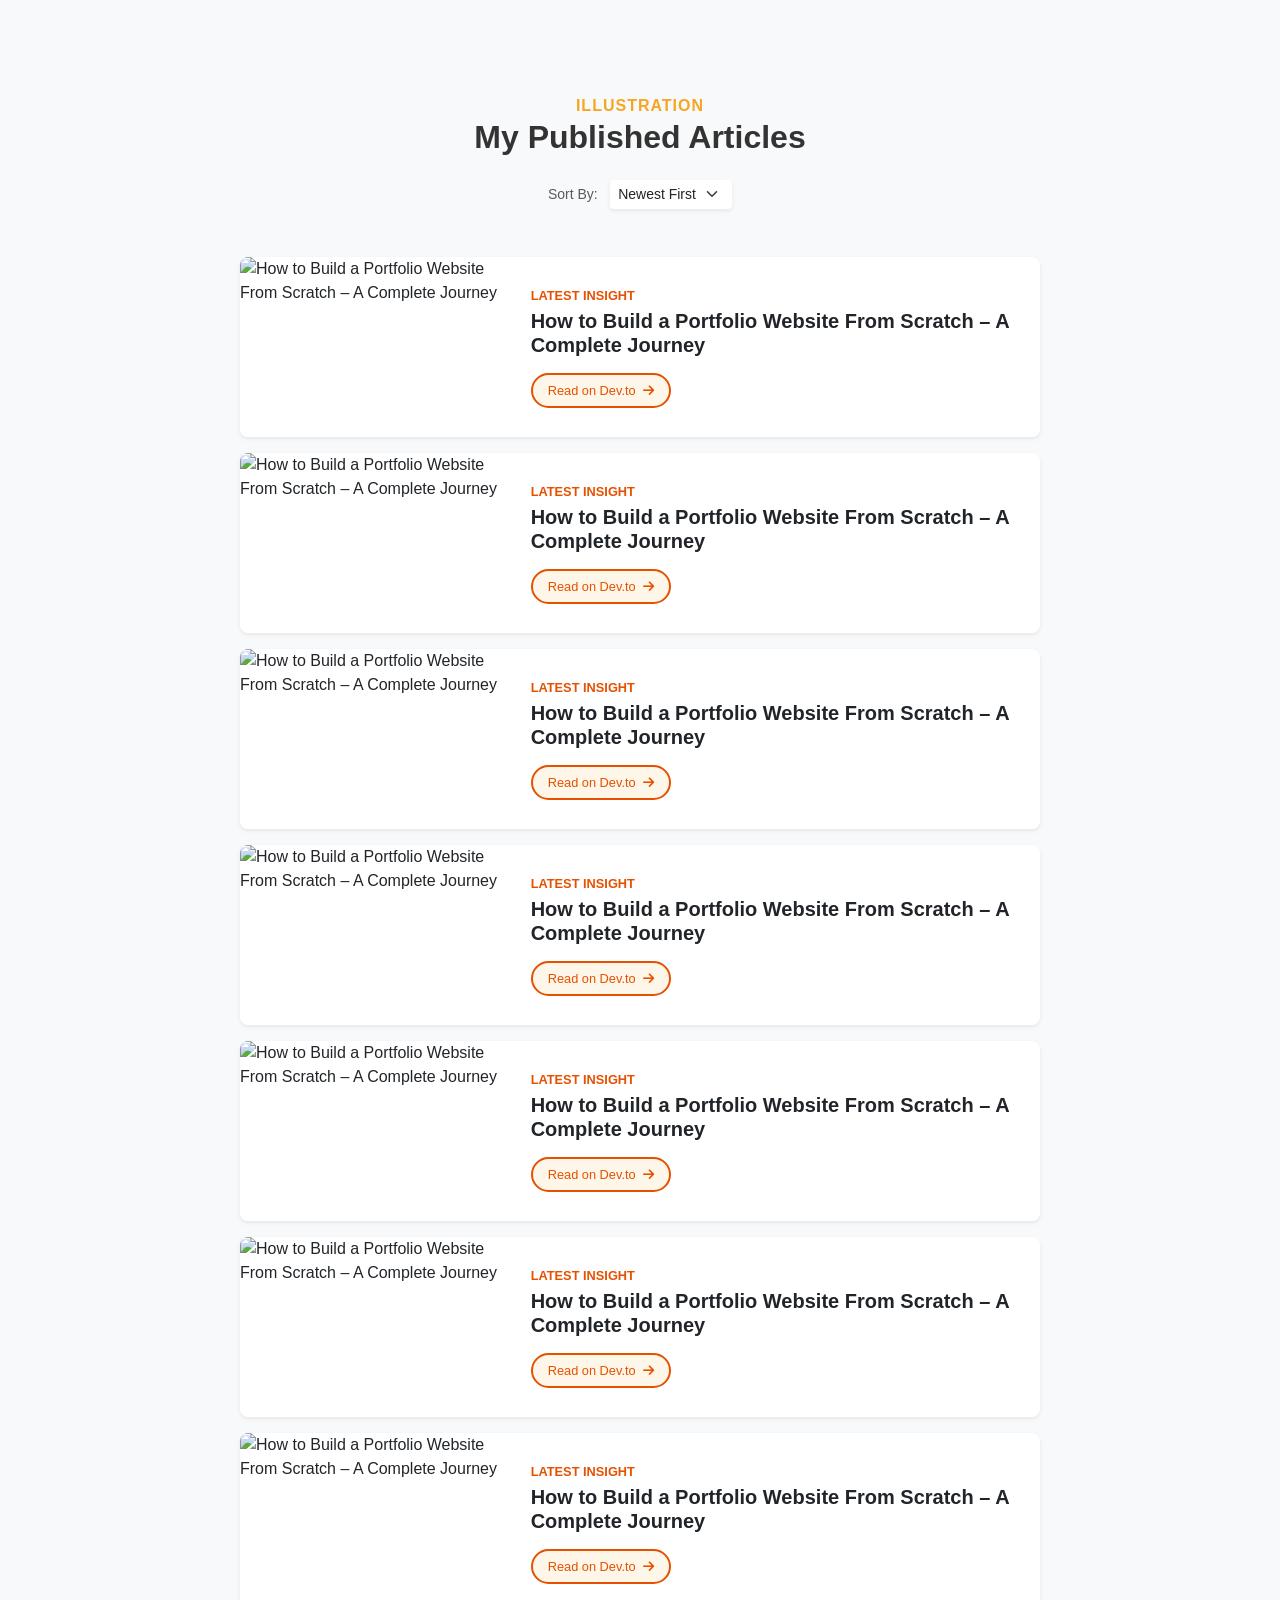
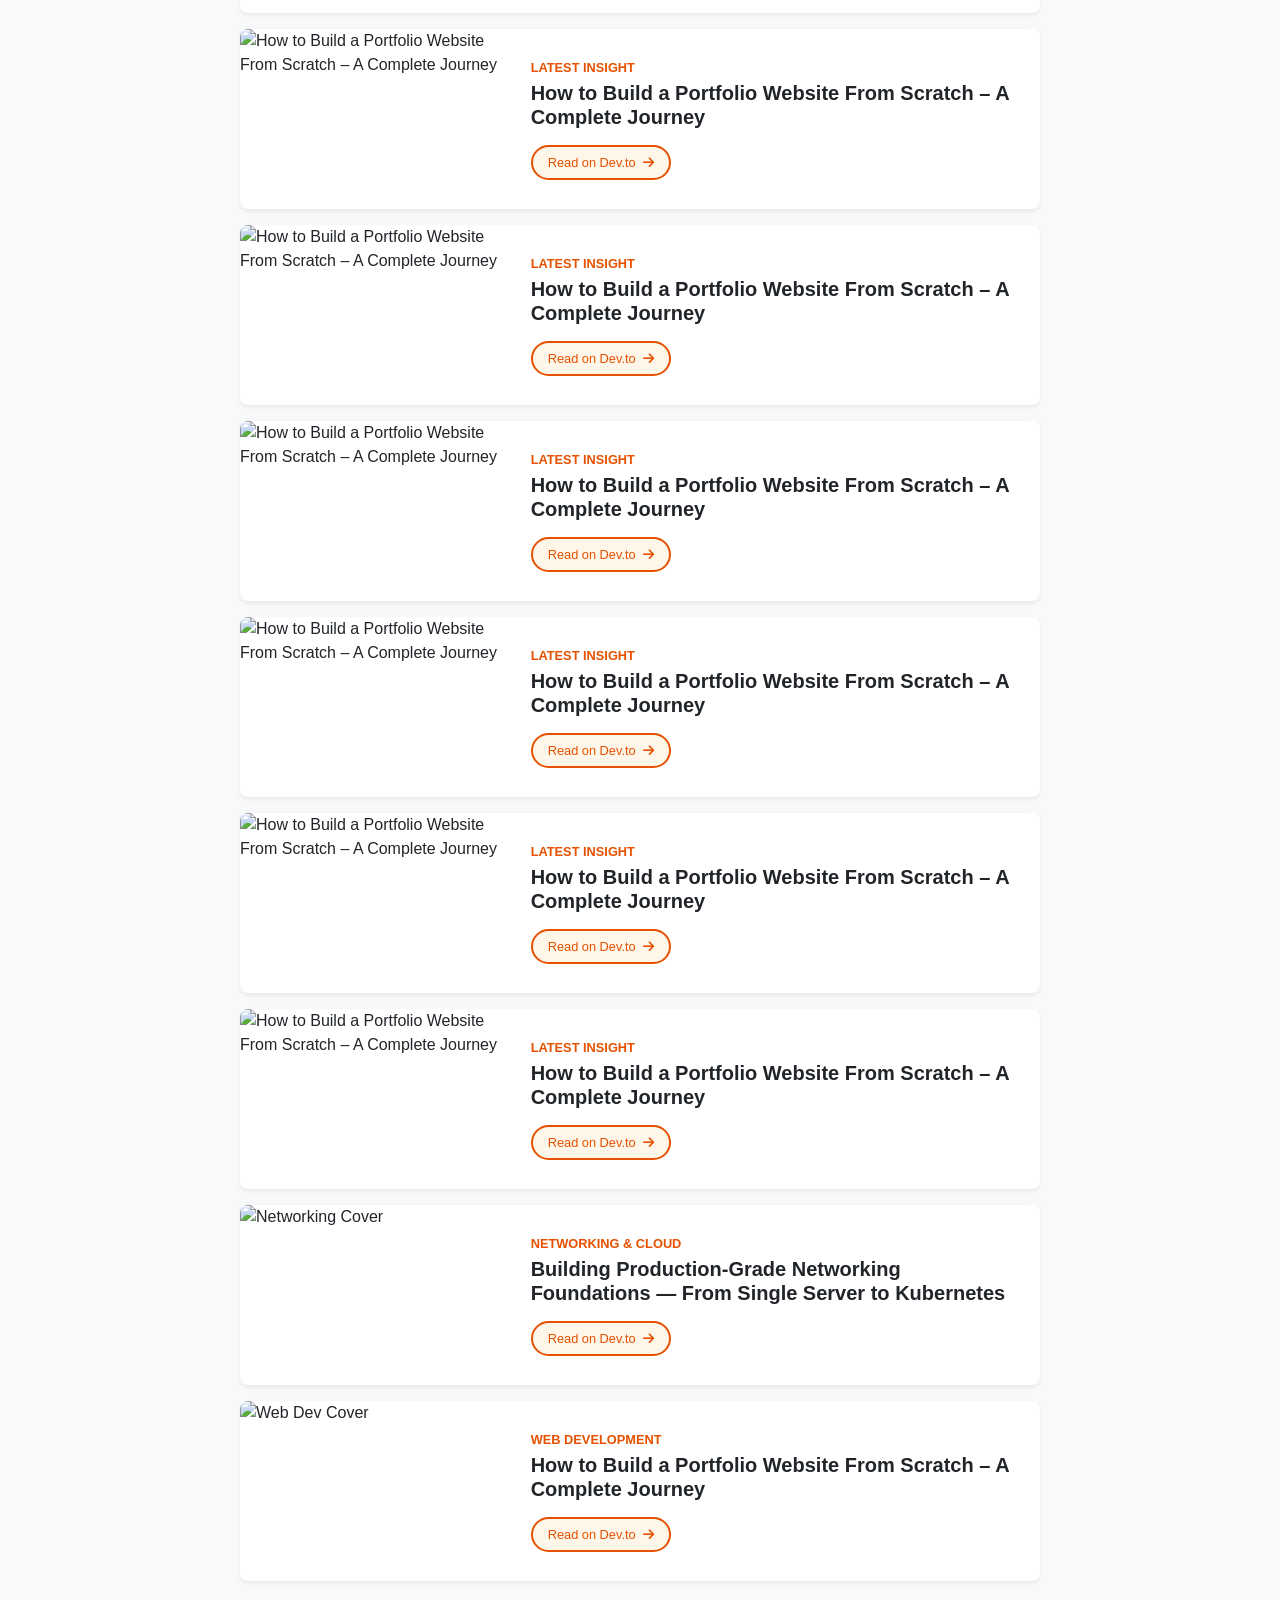
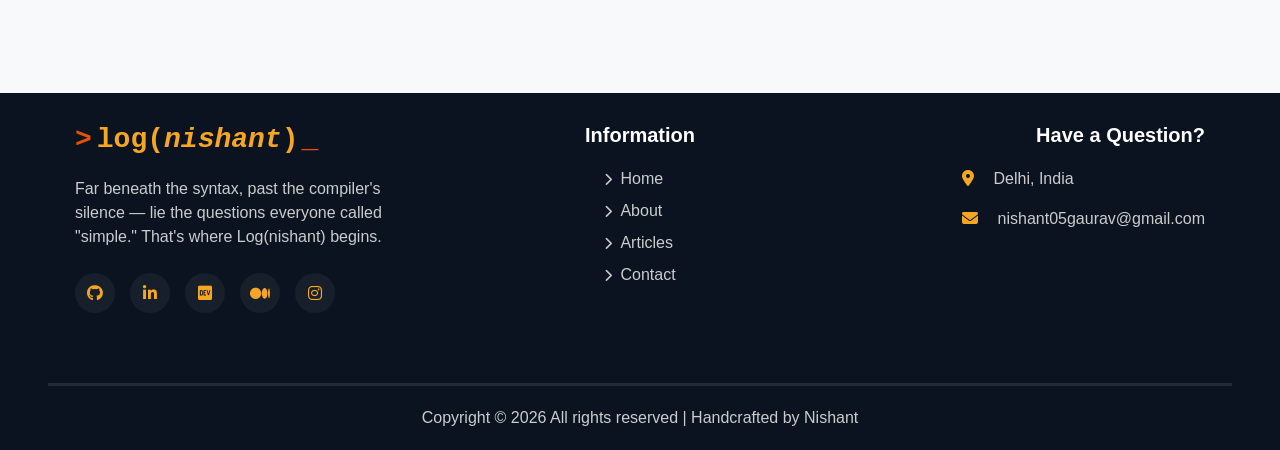
==== commit 27ee250c: "RecLog*: Auto-injected latest article" ====
--- a/index.html
+++ b/index.html
@@ -325,6 +325,72 @@
 </div>
 </div>
 </div>
+<div class="col-12 mb-3 auto-generated-card">
+<div class="card shadow-sm border-0 h-100 overflow-hidden" style="max-width: 800px; margin: 0 auto;">
+<div class="row g-0 align-items-stretch h-100">
+<div class="col-md-4">
+<img alt="How to Build a Portfolio Website From Scratch – A Complete Journey" class="img-fluid rounded-start w-100" onerror="this.onerror=null;this.src='https://placehold.co/600x300/e65100/white?text=Image+Not+Found';" src="https://placehold.co/600x300/e65100/white?text=RecLog+Insight" style="object-fit: cover; height: 100%; min-height: 180px;"/>
+</div>
+<div class="col-md-8">
+<div class="card-body p-4 d-flex flex-column justify-content-center h-100">
+<span class="text-uppercase fw-bold mb-1 d-block" style="color: var(--warm-orange); font-size: 0.8rem;">
+                            Latest Insight
+                        </span>
+<h5 class="card-title text-dark fw-bold mb-3">How to Build a Portfolio Website From Scratch – A Complete Journey</h5>
+<div>
+<a class="article-btn" href="https://dev.to/im_nishant/how-to-build-a-portfolio-website-from-scratch-a-complete-journey-2mj3" style="font-size: 0.8rem; padding: 6px 15px;" target="_blank">
+                                Read on Dev.to <i class="fas fa-arrow-right ms-1"></i>
+</a>
+</div>
+</div>
+</div>
+</div>
+</div>
+</div>
+<div class="col-12 mb-3 auto-generated-card">
+<div class="card shadow-sm border-0 h-100 overflow-hidden" style="max-width: 800px; margin: 0 auto;">
+<div class="row g-0 align-items-stretch h-100">
+<div class="col-md-4">
+<img alt="How to Build a Portfolio Website From Scratch – A Complete Journey" class="img-fluid rounded-start w-100" onerror="this.onerror=null;this.src='https://placehold.co/600x300/e65100/white?text=Image+Not+Found';" src="https://placehold.co/600x300/e65100/white?text=RecLog+Insight" style="object-fit: cover; height: 100%; min-height: 180px;"/>
+</div>
+<div class="col-md-8">
+<div class="card-body p-4 d-flex flex-column justify-content-center h-100">
+<span class="text-uppercase fw-bold mb-1 d-block" style="color: var(--warm-orange); font-size: 0.8rem;">
+                            Latest Insight
+                        </span>
+<h5 class="card-title text-dark fw-bold mb-3">How to Build a Portfolio Website From Scratch – A Complete Journey</h5>
+<div>
+<a class="article-btn" href="https://dev.to/im_nishant/how-to-build-a-portfolio-website-from-scratch-a-complete-journey-2mj3" style="font-size: 0.8rem; padding: 6px 15px;" target="_blank">
+                                Read on Dev.to <i class="fas fa-arrow-right ms-1"></i>
+</a>
+</div>
+</div>
+</div>
+</div>
+</div>
+</div>
+<div class="col-12 mb-3 auto-generated-card">
+<div class="card shadow-sm border-0 h-100 overflow-hidden" style="max-width: 800px; margin: 0 auto;">
+<div class="row g-0 align-items-stretch h-100">
+<div class="col-md-4">
+<img alt="How to Build a Portfolio Website From Scratch – A Complete Journey" class="img-fluid rounded-start w-100" onerror="this.onerror=null;this.src='https://placehold.co/600x300/e65100/white?text=Image+Not+Found';" src="https://placehold.co/600x300/e65100/white?text=RecLog+Insight" style="object-fit: cover; height: 100%; min-height: 180px;"/>
+</div>
+<div class="col-md-8">
+<div class="card-body p-4 d-flex flex-column justify-content-center h-100">
+<span class="text-uppercase fw-bold mb-1 d-block" style="color: var(--warm-orange); font-size: 0.8rem;">
+                            Latest Insight
+                        </span>
+<h5 class="card-title text-dark fw-bold mb-3">How to Build a Portfolio Website From Scratch – A Complete Journey</h5>
+<div>
+<a class="article-btn" href="https://dev.to/im_nishant/how-to-build-a-portfolio-website-from-scratch-a-complete-journey-2mj3" style="font-size: 0.8rem; padding: 6px 15px;" target="_blank">
+                                Read on Dev.to <i class="fas fa-arrow-right ms-1"></i>
+</a>
+</div>
+</div>
+</div>
+</div>
+</div>
+</div>
 <!-- Existing cards (optional, later remove kar sakta hai) -->
 <div class="col-12 mb-3 auto-generated-card">
 <div class="card shadow-sm border-0 h-100 overflow-hidden" style="max-width: 800px; margin: 0 auto;">
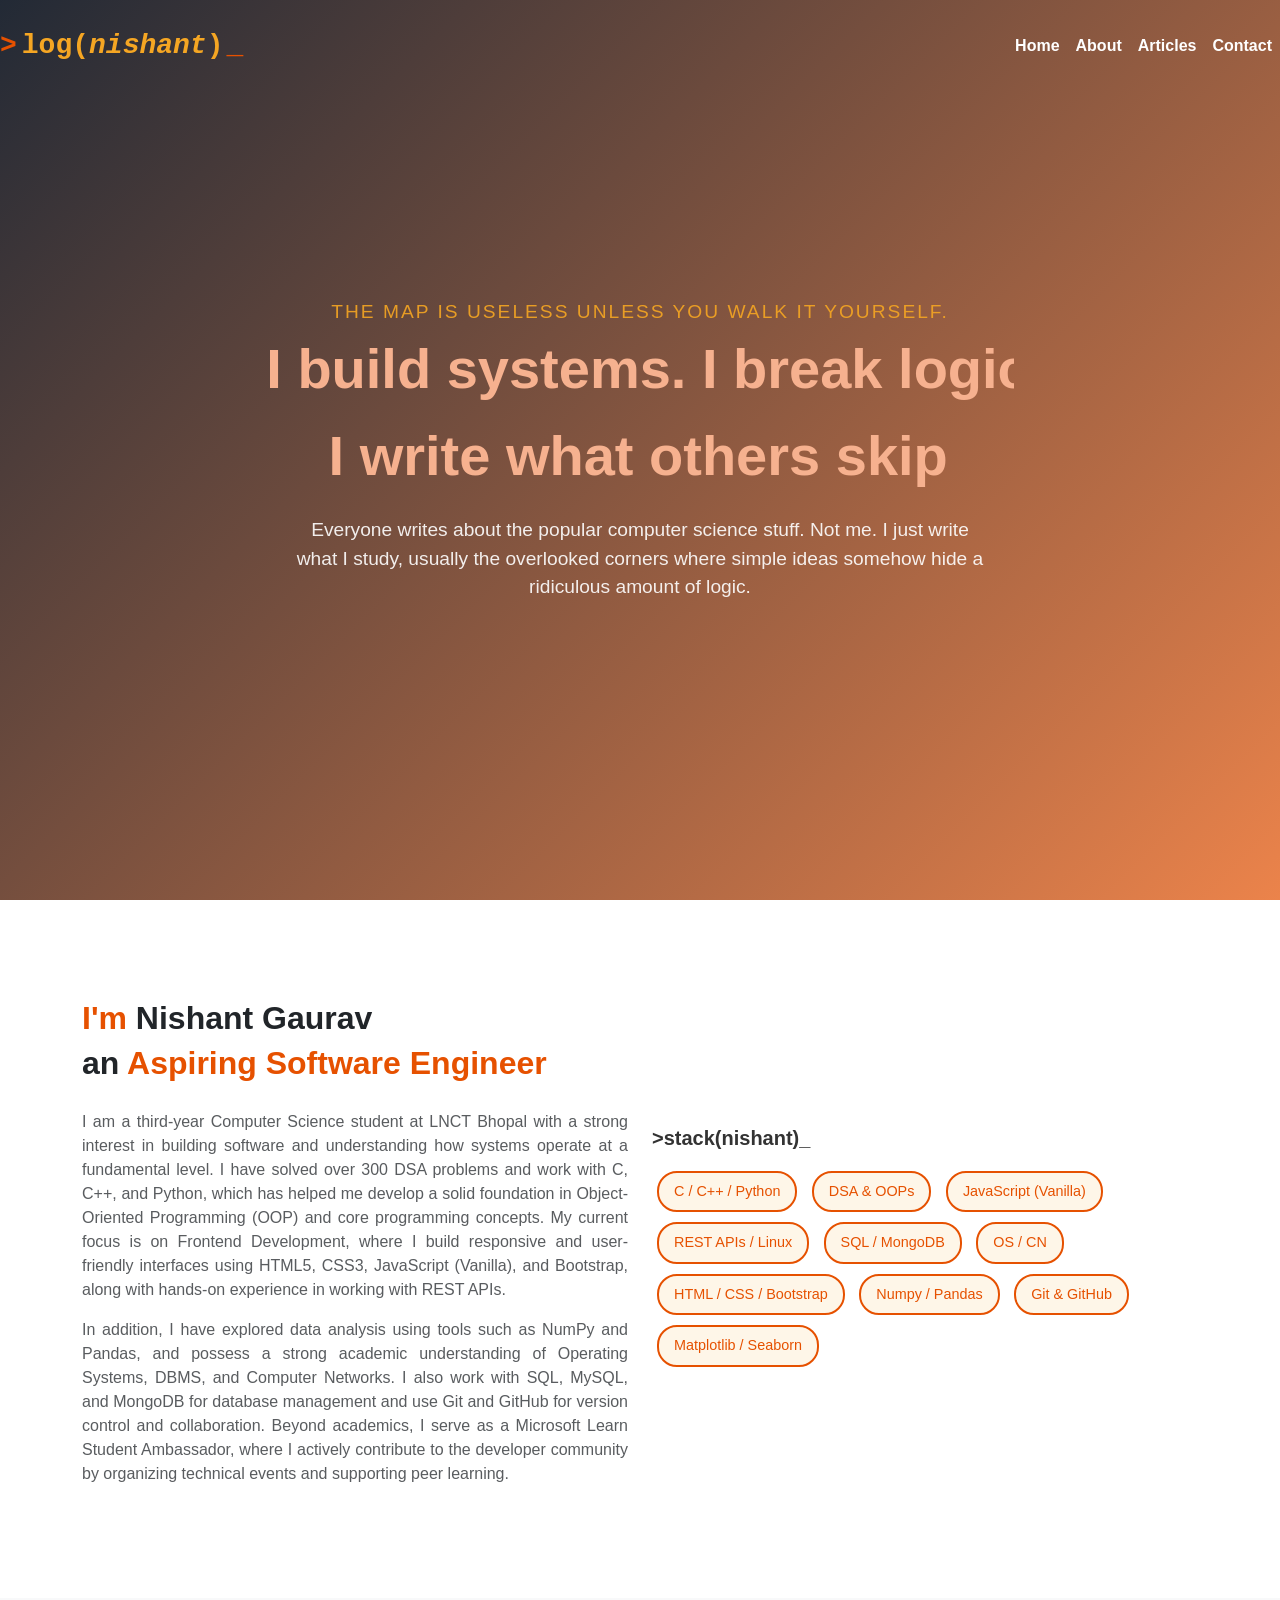
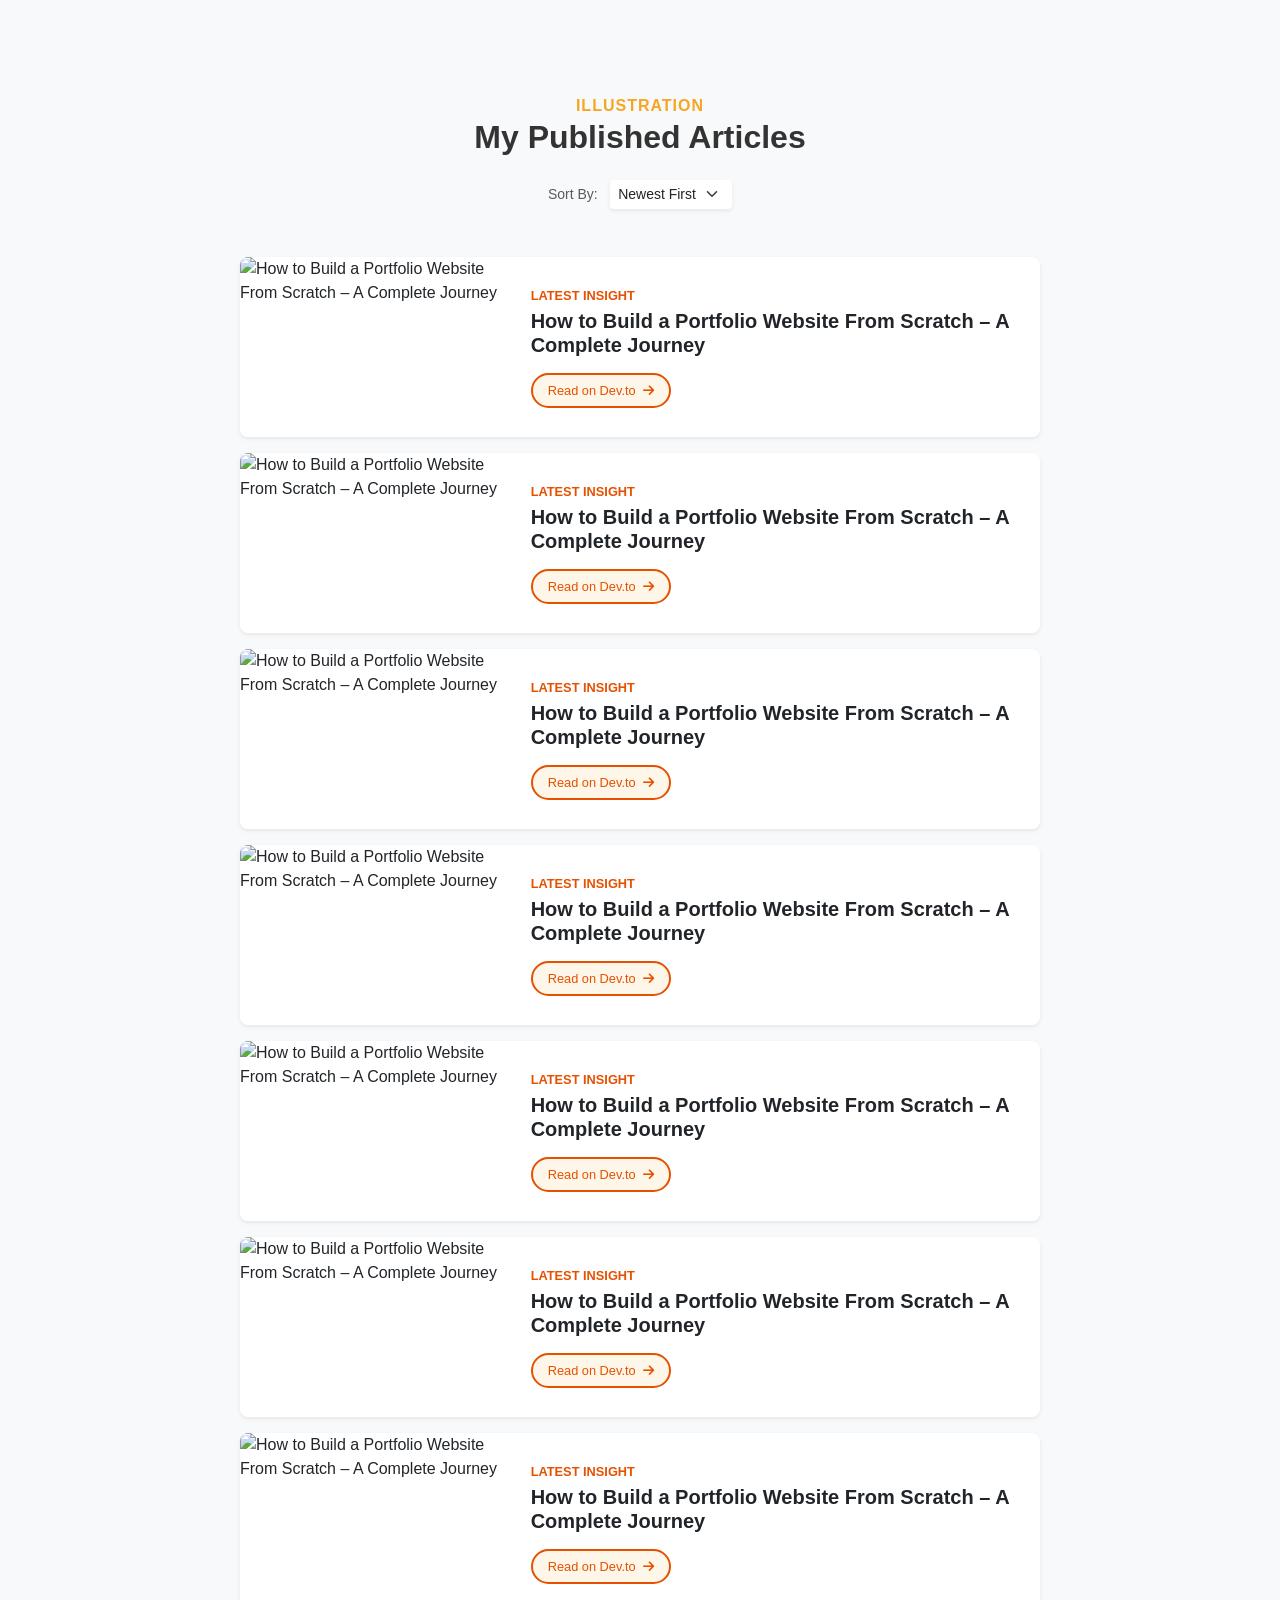
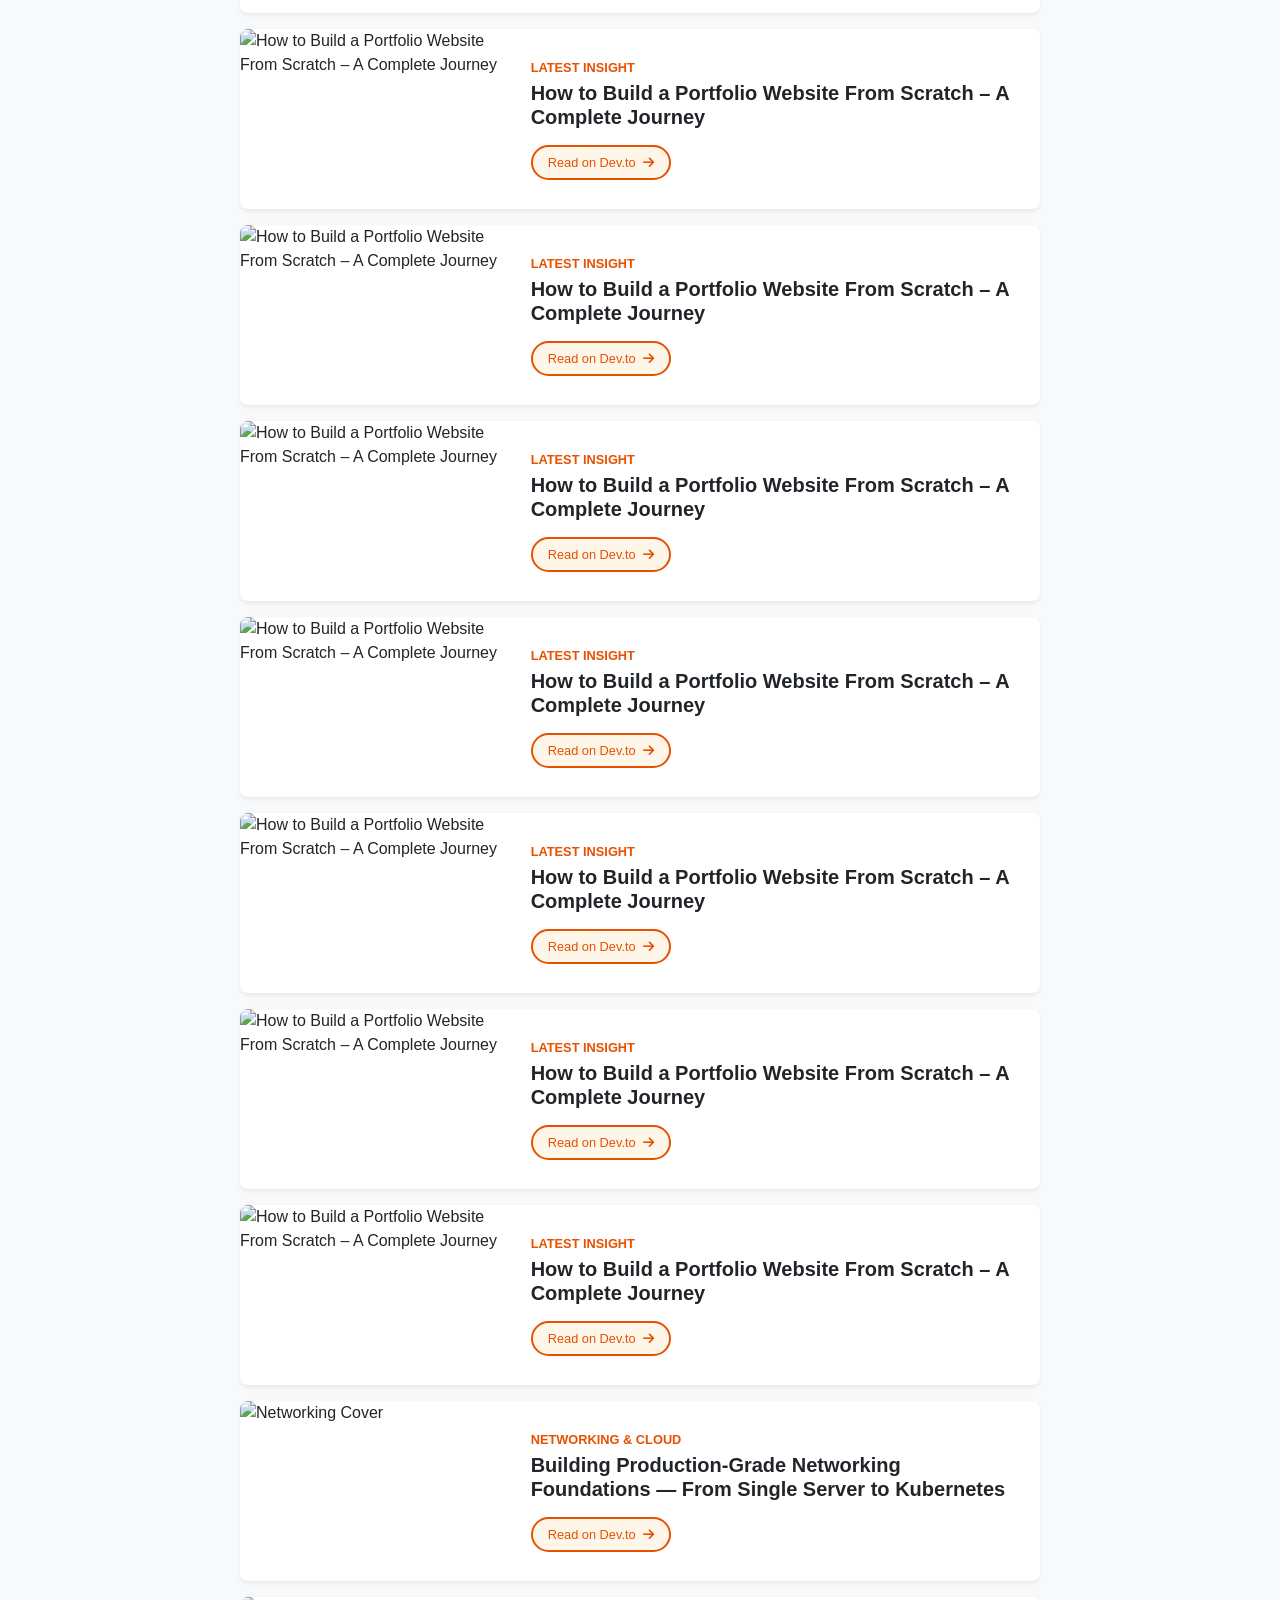
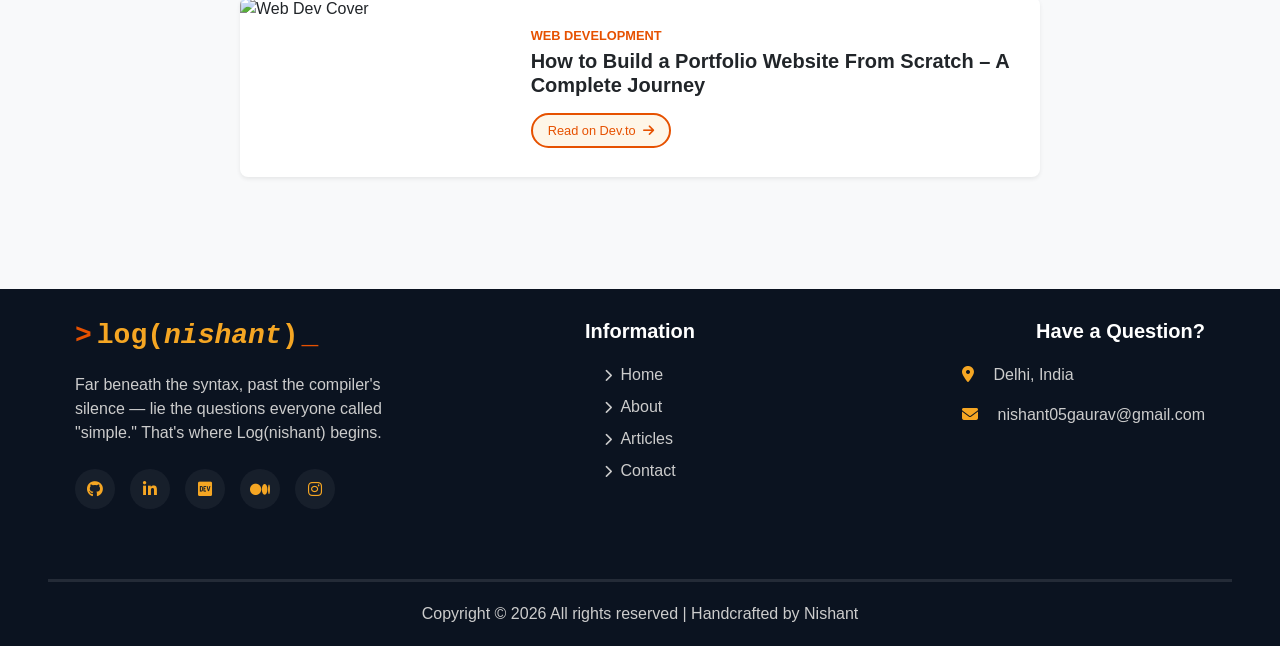
==== commit a839e3a9: "RecLog*: Auto-injected latest article" ====
--- a/index.html
+++ b/index.html
@@ -391,6 +391,28 @@
 </div>
 </div>
 </div>
+<div class="col-12 mb-3 auto-generated-card">
+<div class="card shadow-sm border-0 h-100 overflow-hidden" style="max-width: 800px; margin: 0 auto;">
+<div class="row g-0 align-items-stretch h-100">
+<div class="col-md-4">
+<img alt="How to Build a Portfolio Website From Scratch – A Complete Journey" class="img-fluid rounded-start w-100" onerror="this.onerror=null;this.src='https://placehold.co/600x300/e65100/white?text=Image+Not+Found';" src="https://placehold.co/600x300/e65100/white?text=RecLog+Insight" style="object-fit: cover; height: 100%; min-height: 180px;"/>
+</div>
+<div class="col-md-8">
+<div class="card-body p-4 d-flex flex-column justify-content-center h-100">
+<span class="text-uppercase fw-bold mb-1 d-block" style="color: var(--warm-orange); font-size: 0.8rem;">
+                            Latest Insight
+                        </span>
+<h5 class="card-title text-dark fw-bold mb-3">How to Build a Portfolio Website From Scratch – A Complete Journey</h5>
+<div>
+<a class="article-btn" href="https://dev.to/im_nishant/how-to-build-a-portfolio-website-from-scratch-a-complete-journey-2mj3" style="font-size: 0.8rem; padding: 6px 15px;" target="_blank">
+                                Read on Dev.to <i class="fas fa-arrow-right ms-1"></i>
+</a>
+</div>
+</div>
+</div>
+</div>
+</div>
+</div>
 <!-- Existing cards (optional, later remove kar sakta hai) -->
 <div class="col-12 mb-3 auto-generated-card">
 <div class="card shadow-sm border-0 h-100 overflow-hidden" style="max-width: 800px; margin: 0 auto;">
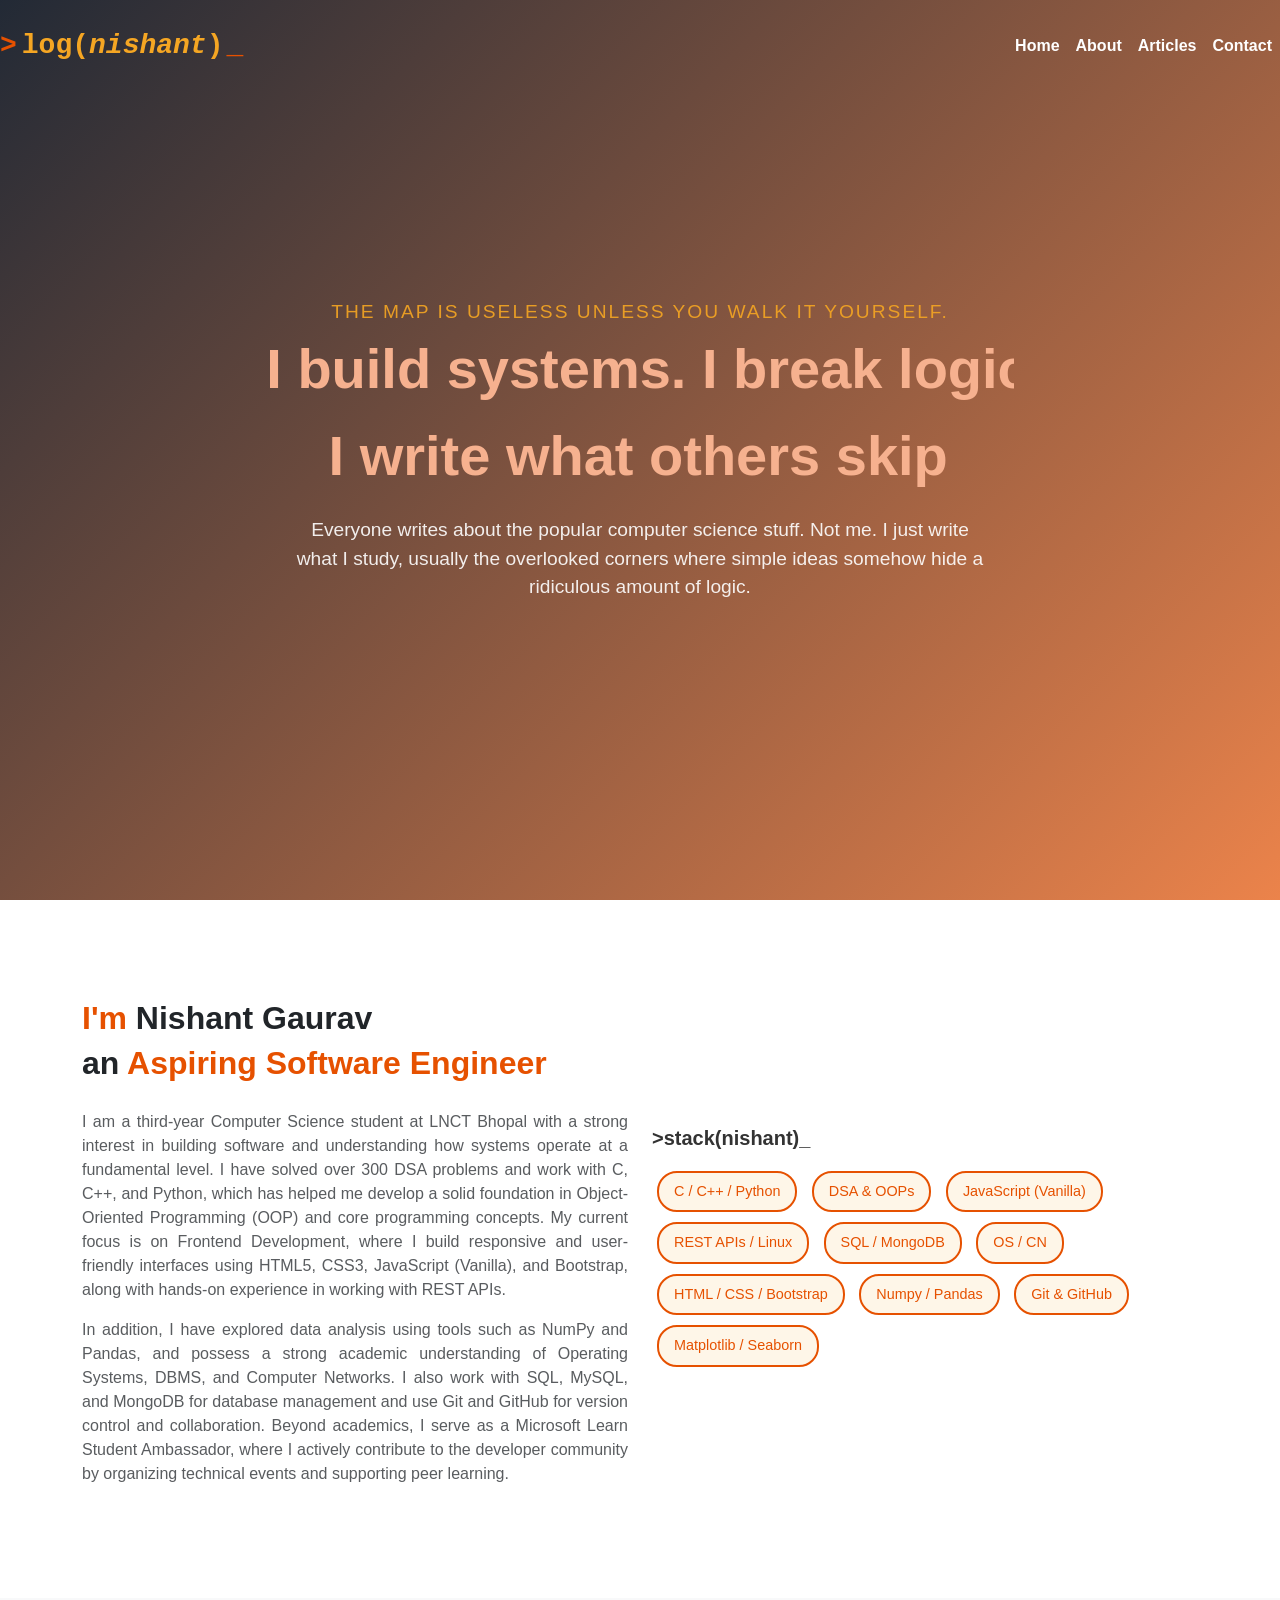
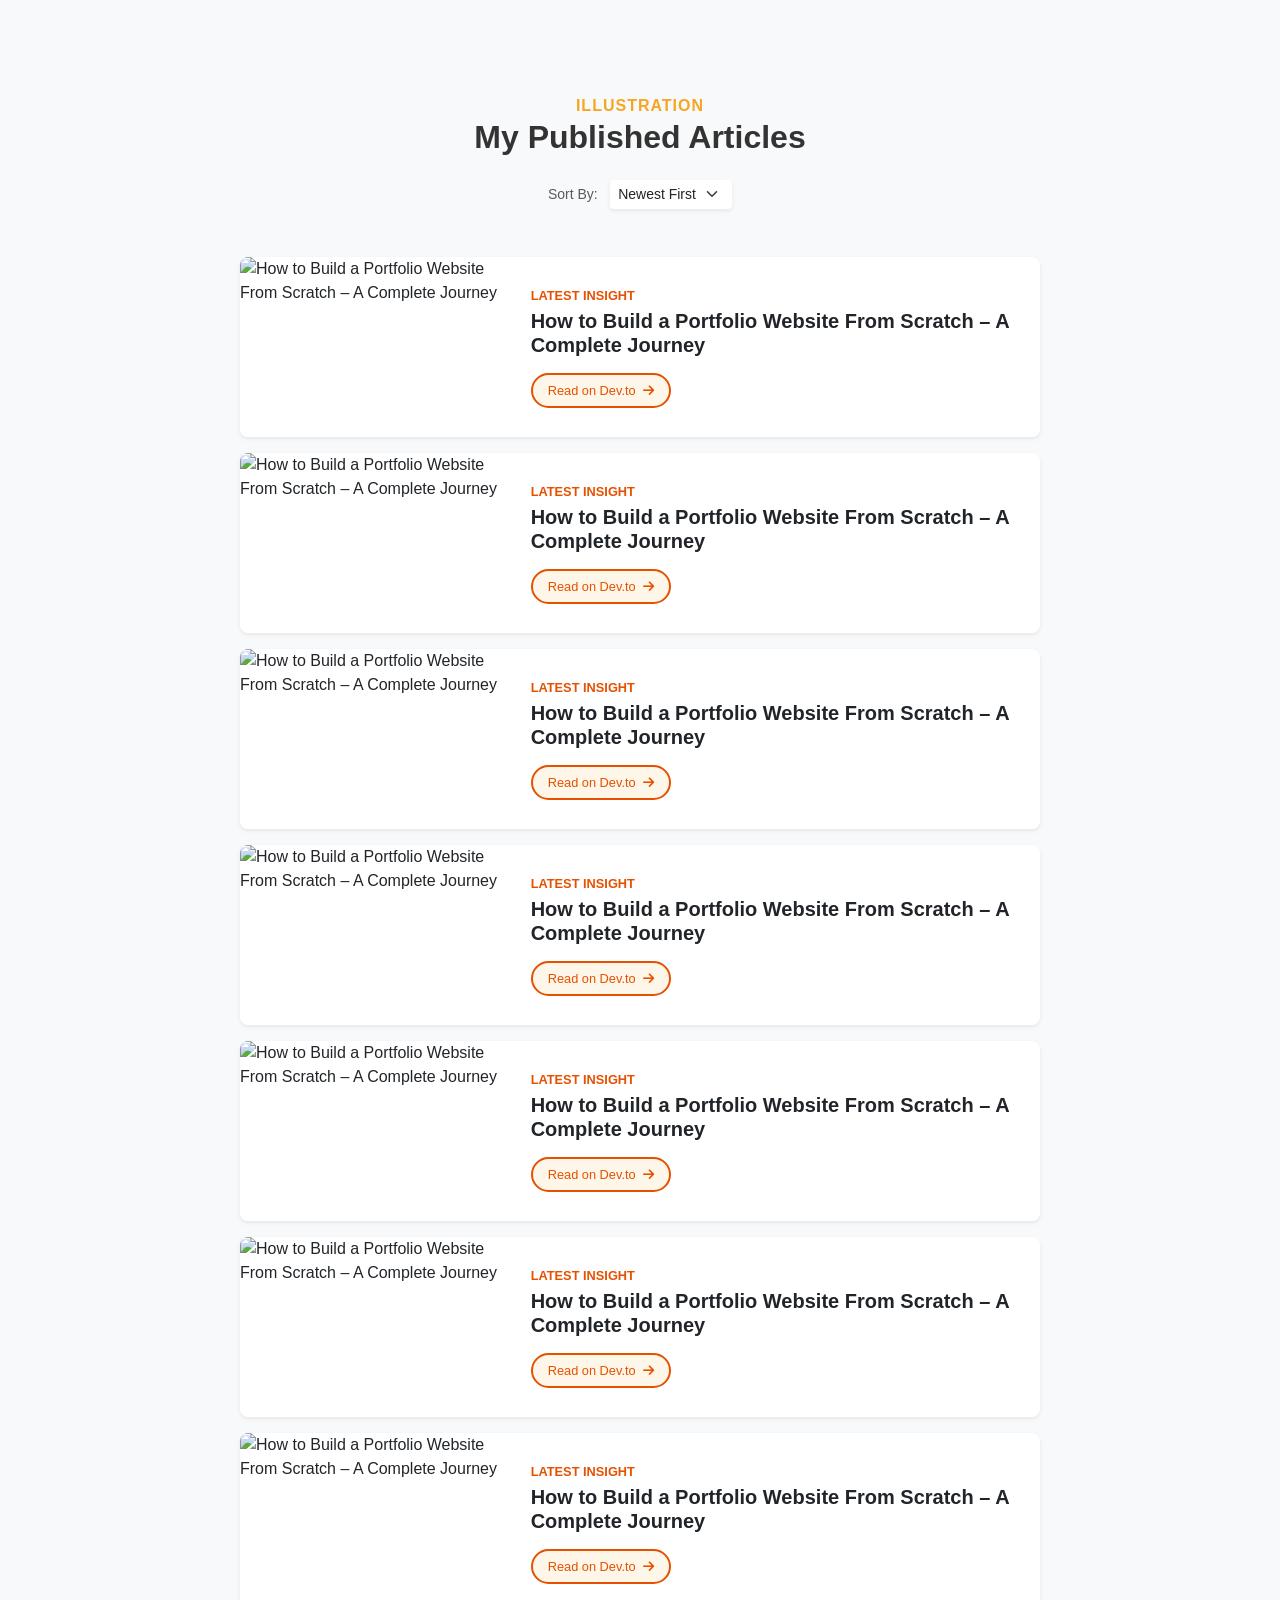
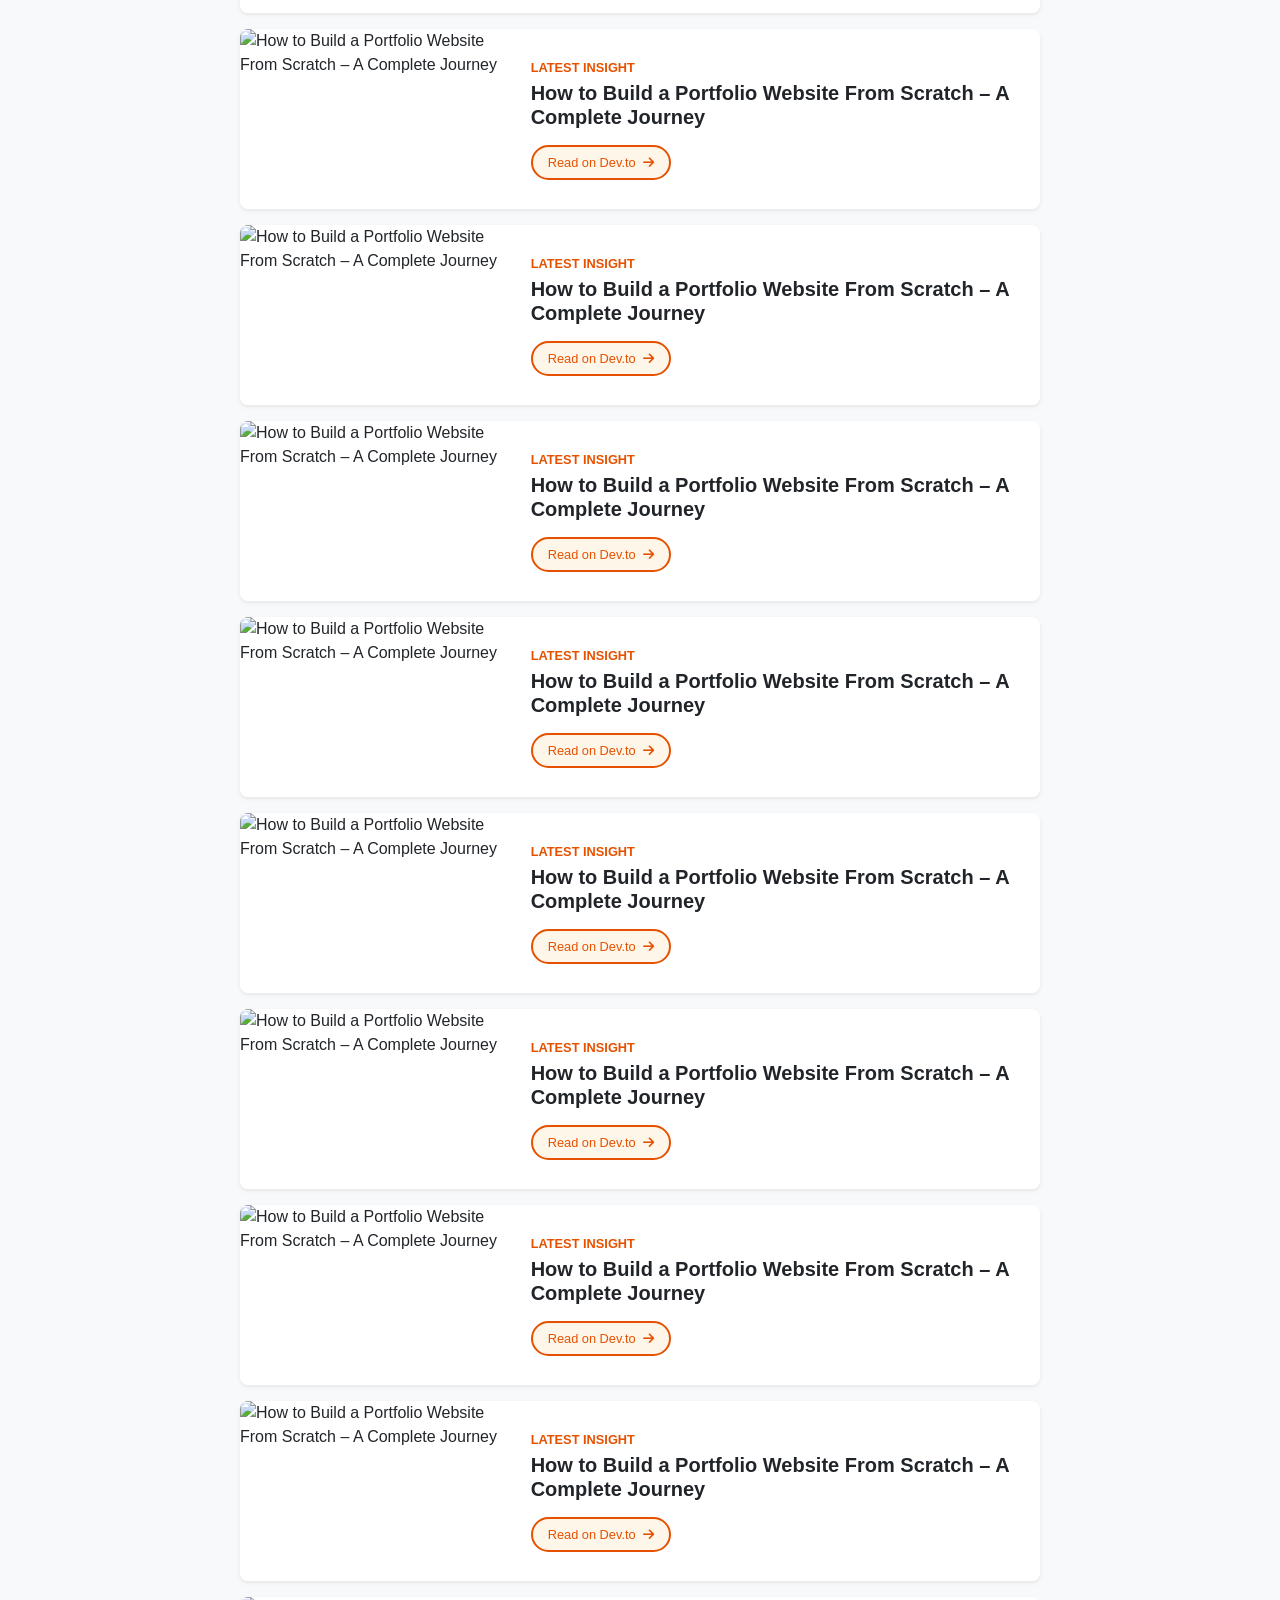
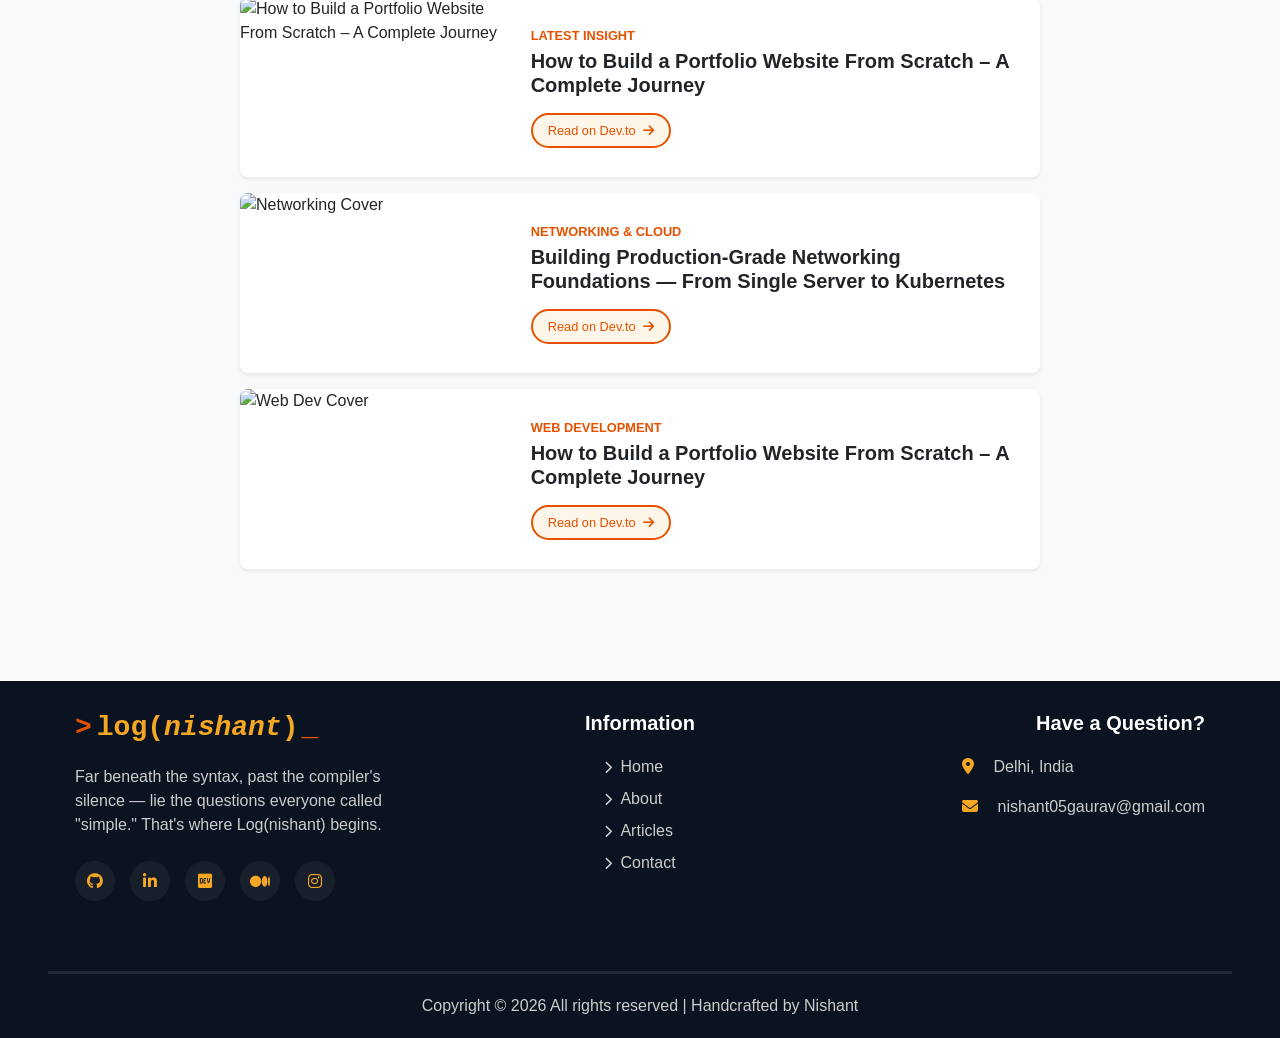
==== commit 133502ee: "RecLog*: Auto-injected latest article" ====
--- a/index.html
+++ b/index.html
@@ -413,6 +413,50 @@
 </div>
 </div>
 </div>
+<div class="col-12 mb-3 auto-generated-card">
+<div class="card shadow-sm border-0 h-100 overflow-hidden" style="max-width: 800px; margin: 0 auto;">
+<div class="row g-0 align-items-stretch h-100">
+<div class="col-md-4">
+<img alt="How to Build a Portfolio Website From Scratch – A Complete Journey" class="img-fluid rounded-start w-100" onerror="this.onerror=null;this.src='https://placehold.co/600x300/e65100/white?text=Image+Not+Found';" src="https://placehold.co/600x300/e65100/white?text=RecLog+Insight" style="object-fit: cover; height: 100%; min-height: 180px;"/>
+</div>
+<div class="col-md-8">
+<div class="card-body p-4 d-flex flex-column justify-content-center h-100">
+<span class="text-uppercase fw-bold mb-1 d-block" style="color: var(--warm-orange); font-size: 0.8rem;">
+                            Latest Insight
+                        </span>
+<h5 class="card-title text-dark fw-bold mb-3">How to Build a Portfolio Website From Scratch – A Complete Journey</h5>
+<div>
+<a class="article-btn" href="https://dev.to/im_nishant/how-to-build-a-portfolio-website-from-scratch-a-complete-journey-2mj3" style="font-size: 0.8rem; padding: 6px 15px;" target="_blank">
+                                Read on Dev.to <i class="fas fa-arrow-right ms-1"></i>
+</a>
+</div>
+</div>
+</div>
+</div>
+</div>
+</div>
+<div class="col-12 mb-3 auto-generated-card">
+<div class="card shadow-sm border-0 h-100 overflow-hidden" style="max-width: 800px; margin: 0 auto;">
+<div class="row g-0 align-items-stretch h-100">
+<div class="col-md-4">
+<img alt="How to Build a Portfolio Website From Scratch – A Complete Journey" class="img-fluid rounded-start w-100" onerror="this.onerror=null;this.src='https://placehold.co/600x300/e65100/white?text=Image+Not+Found';" src="https://placehold.co/600x300/e65100/white?text=RecLog+Insight" style="object-fit: cover; height: 100%; min-height: 180px;"/>
+</div>
+<div class="col-md-8">
+<div class="card-body p-4 d-flex flex-column justify-content-center h-100">
+<span class="text-uppercase fw-bold mb-1 d-block" style="color: var(--warm-orange); font-size: 0.8rem;">
+                            Latest Insight
+                        </span>
+<h5 class="card-title text-dark fw-bold mb-3">How to Build a Portfolio Website From Scratch – A Complete Journey</h5>
+<div>
+<a class="article-btn" href="https://dev.to/im_nishant/how-to-build-a-portfolio-website-from-scratch-a-complete-journey-2mj3" style="font-size: 0.8rem; padding: 6px 15px;" target="_blank">
+                                Read on Dev.to <i class="fas fa-arrow-right ms-1"></i>
+</a>
+</div>
+</div>
+</div>
+</div>
+</div>
+</div>
 <!-- Existing cards (optional, later remove kar sakta hai) -->
 <div class="col-12 mb-3 auto-generated-card">
 <div class="card shadow-sm border-0 h-100 overflow-hidden" style="max-width: 800px; margin: 0 auto;">
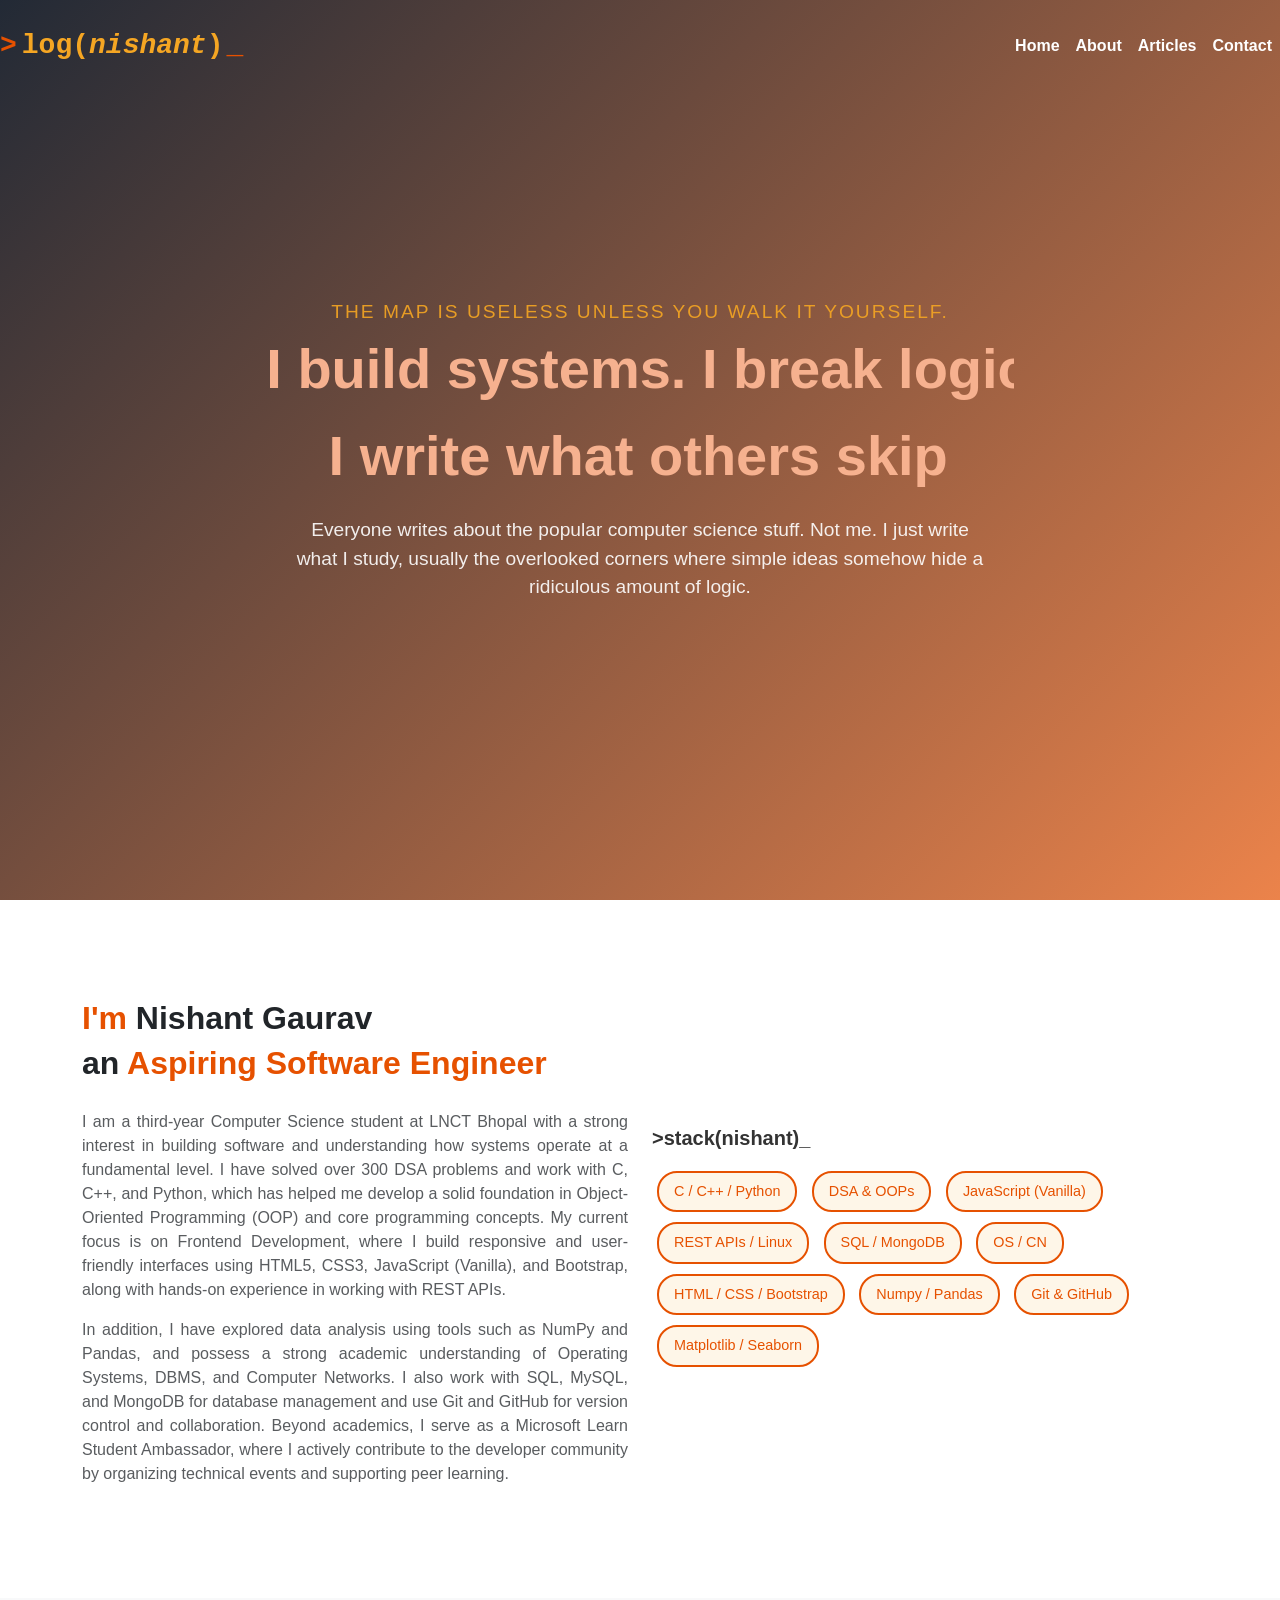
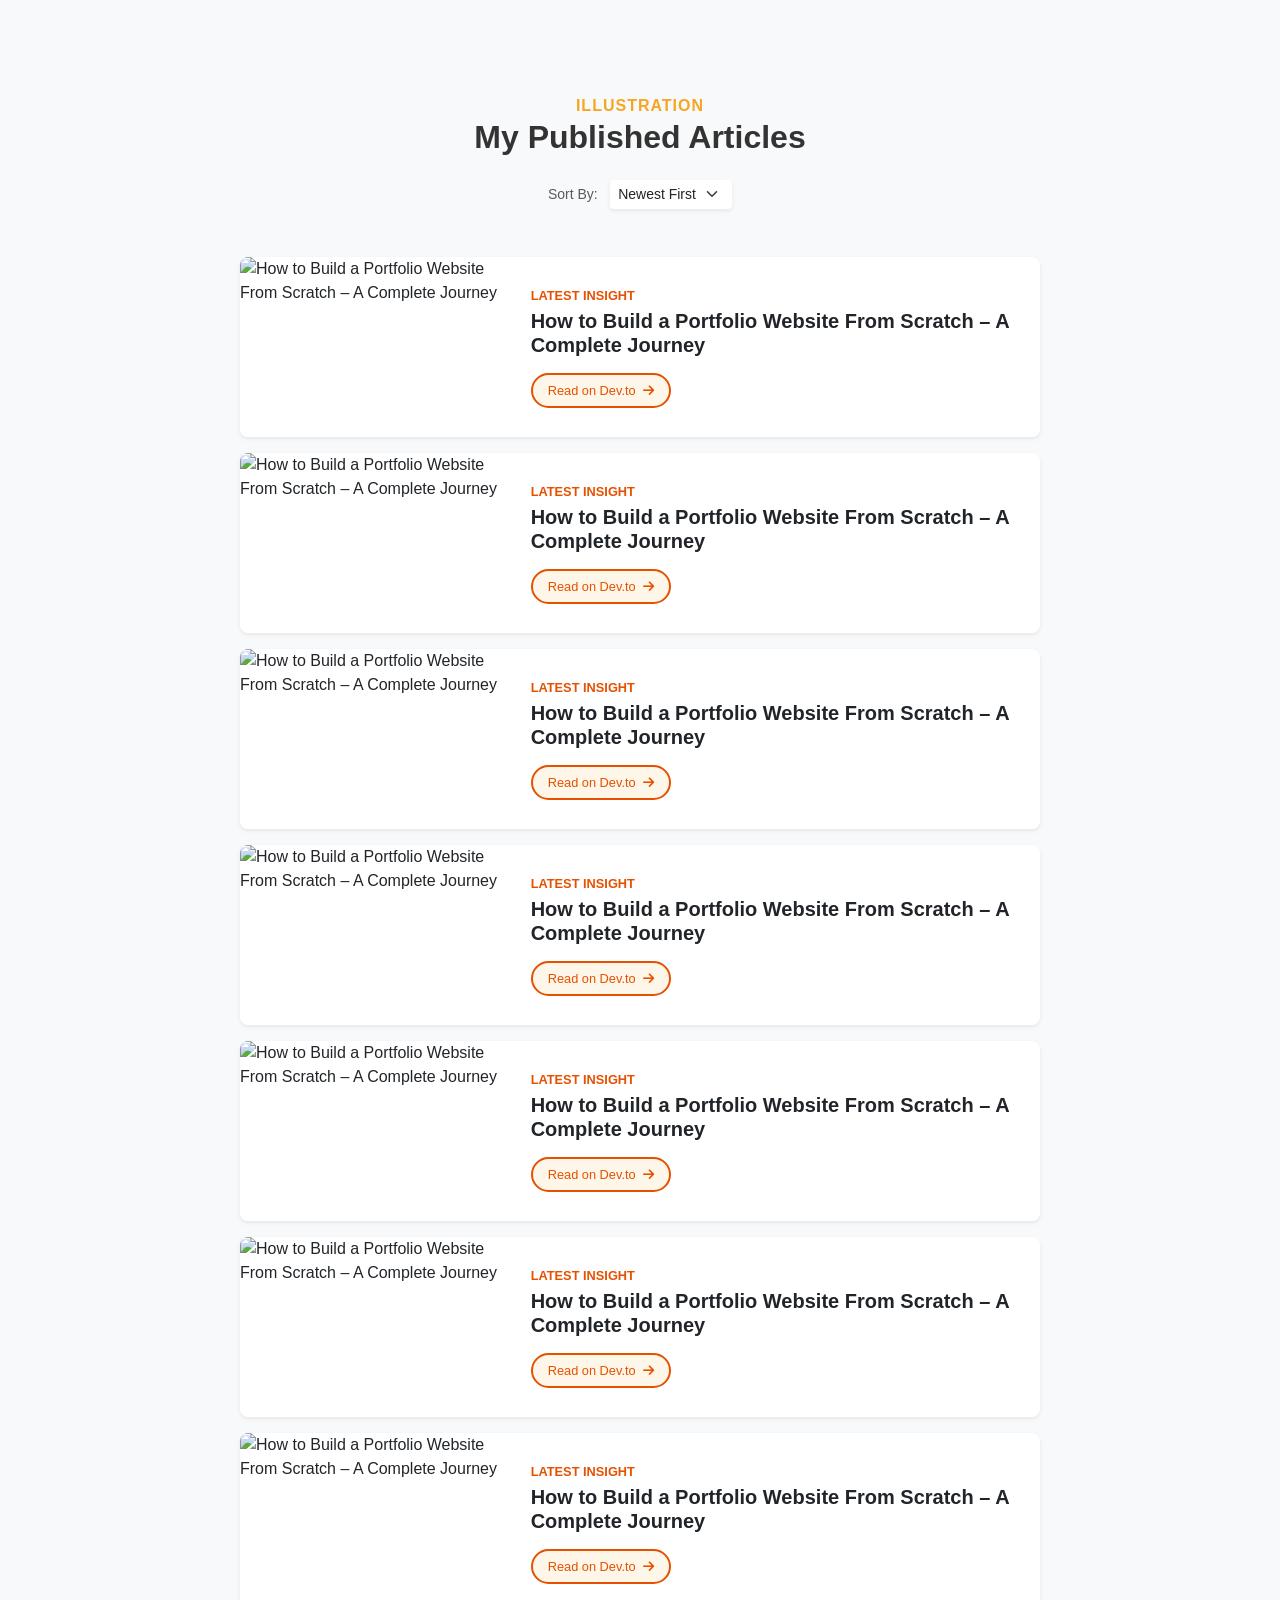
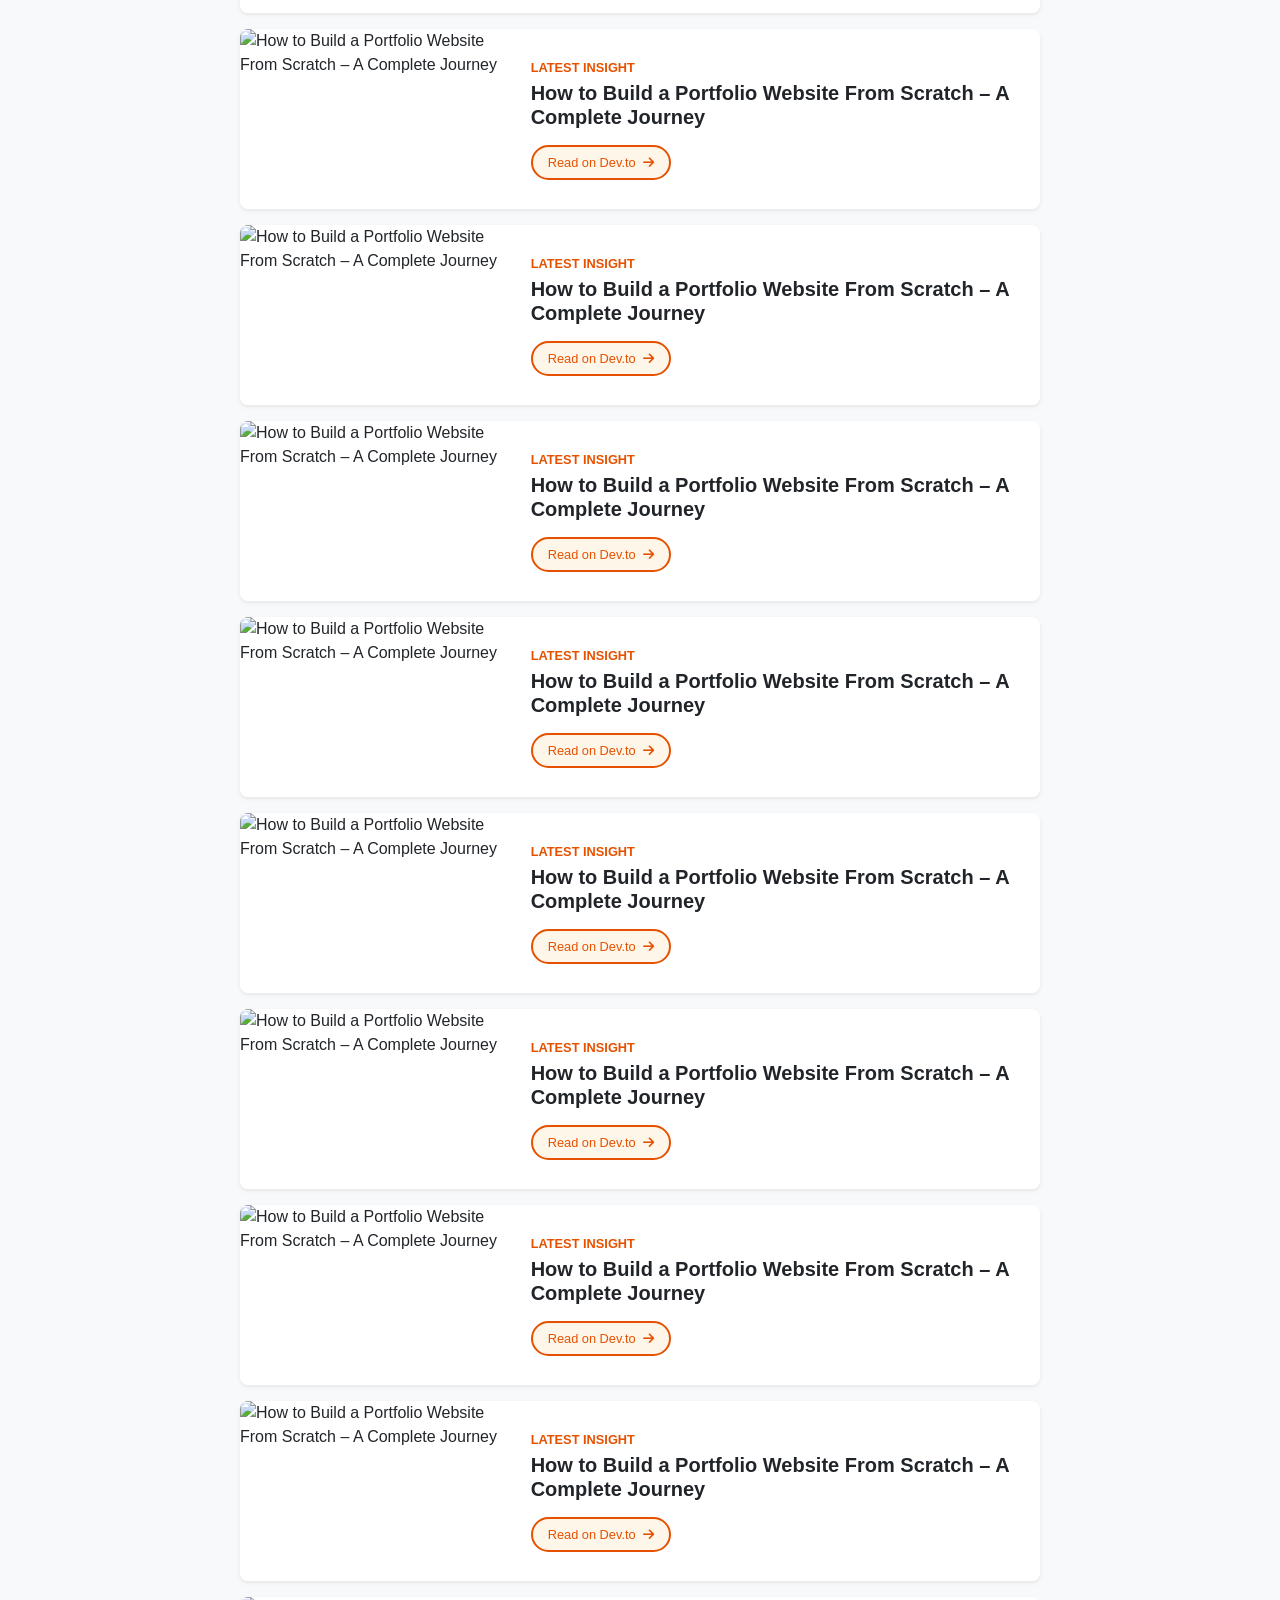
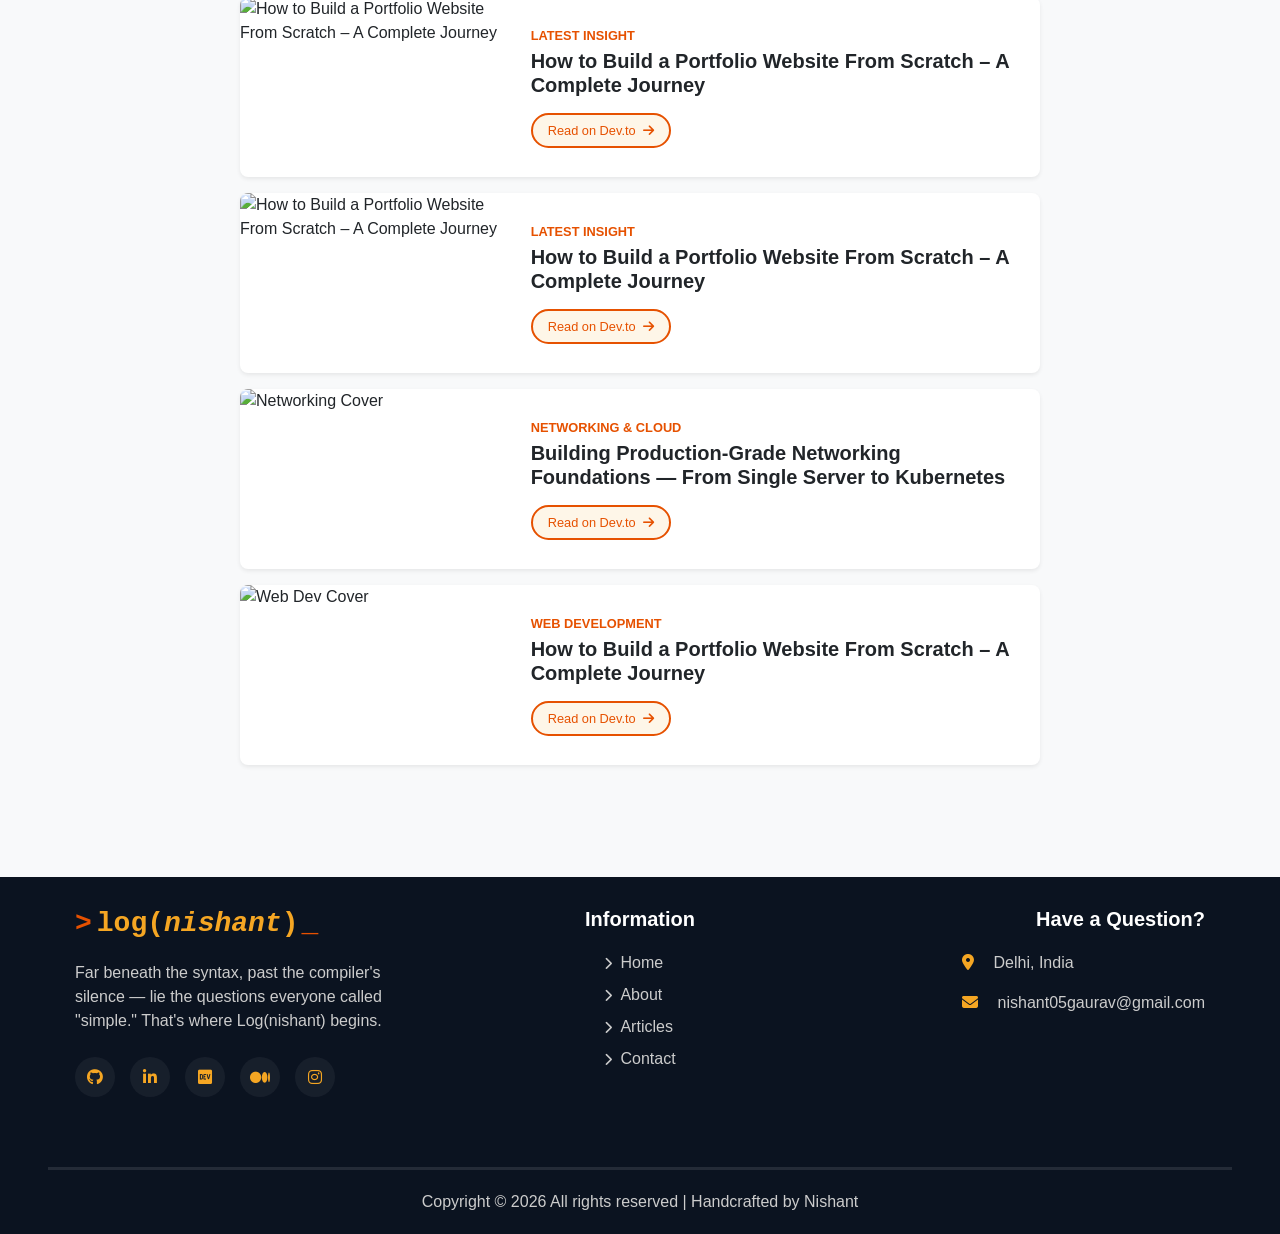
==== commit f8737d3f: "RecLog*: Auto-injected latest article" ====
--- a/index.html
+++ b/index.html
@@ -457,6 +457,28 @@
 </div>
 </div>
 </div>
+<div class="col-12 mb-3 auto-generated-card">
+<div class="card shadow-sm border-0 h-100 overflow-hidden" style="max-width: 800px; margin: 0 auto;">
+<div class="row g-0 align-items-stretch h-100">
+<div class="col-md-4">
+<img alt="How to Build a Portfolio Website From Scratch – A Complete Journey" class="img-fluid rounded-start w-100" onerror="this.onerror=null;this.src='https://placehold.co/600x300/e65100/white?text=Image+Not+Found';" src="https://placehold.co/600x300/e65100/white?text=RecLog+Insight" style="object-fit: cover; height: 100%; min-height: 180px;"/>
+</div>
+<div class="col-md-8">
+<div class="card-body p-4 d-flex flex-column justify-content-center h-100">
+<span class="text-uppercase fw-bold mb-1 d-block" style="color: var(--warm-orange); font-size: 0.8rem;">
+                            Latest Insight
+                        </span>
+<h5 class="card-title text-dark fw-bold mb-3">How to Build a Portfolio Website From Scratch – A Complete Journey</h5>
+<div>
+<a class="article-btn" href="https://dev.to/im_nishant/how-to-build-a-portfolio-website-from-scratch-a-complete-journey-2mj3" style="font-size: 0.8rem; padding: 6px 15px;" target="_blank">
+                                Read on Dev.to <i class="fas fa-arrow-right ms-1"></i>
+</a>
+</div>
+</div>
+</div>
+</div>
+</div>
+</div>
 <!-- Existing cards (optional, later remove kar sakta hai) -->
 <div class="col-12 mb-3 auto-generated-card">
 <div class="card shadow-sm border-0 h-100 overflow-hidden" style="max-width: 800px; margin: 0 auto;">
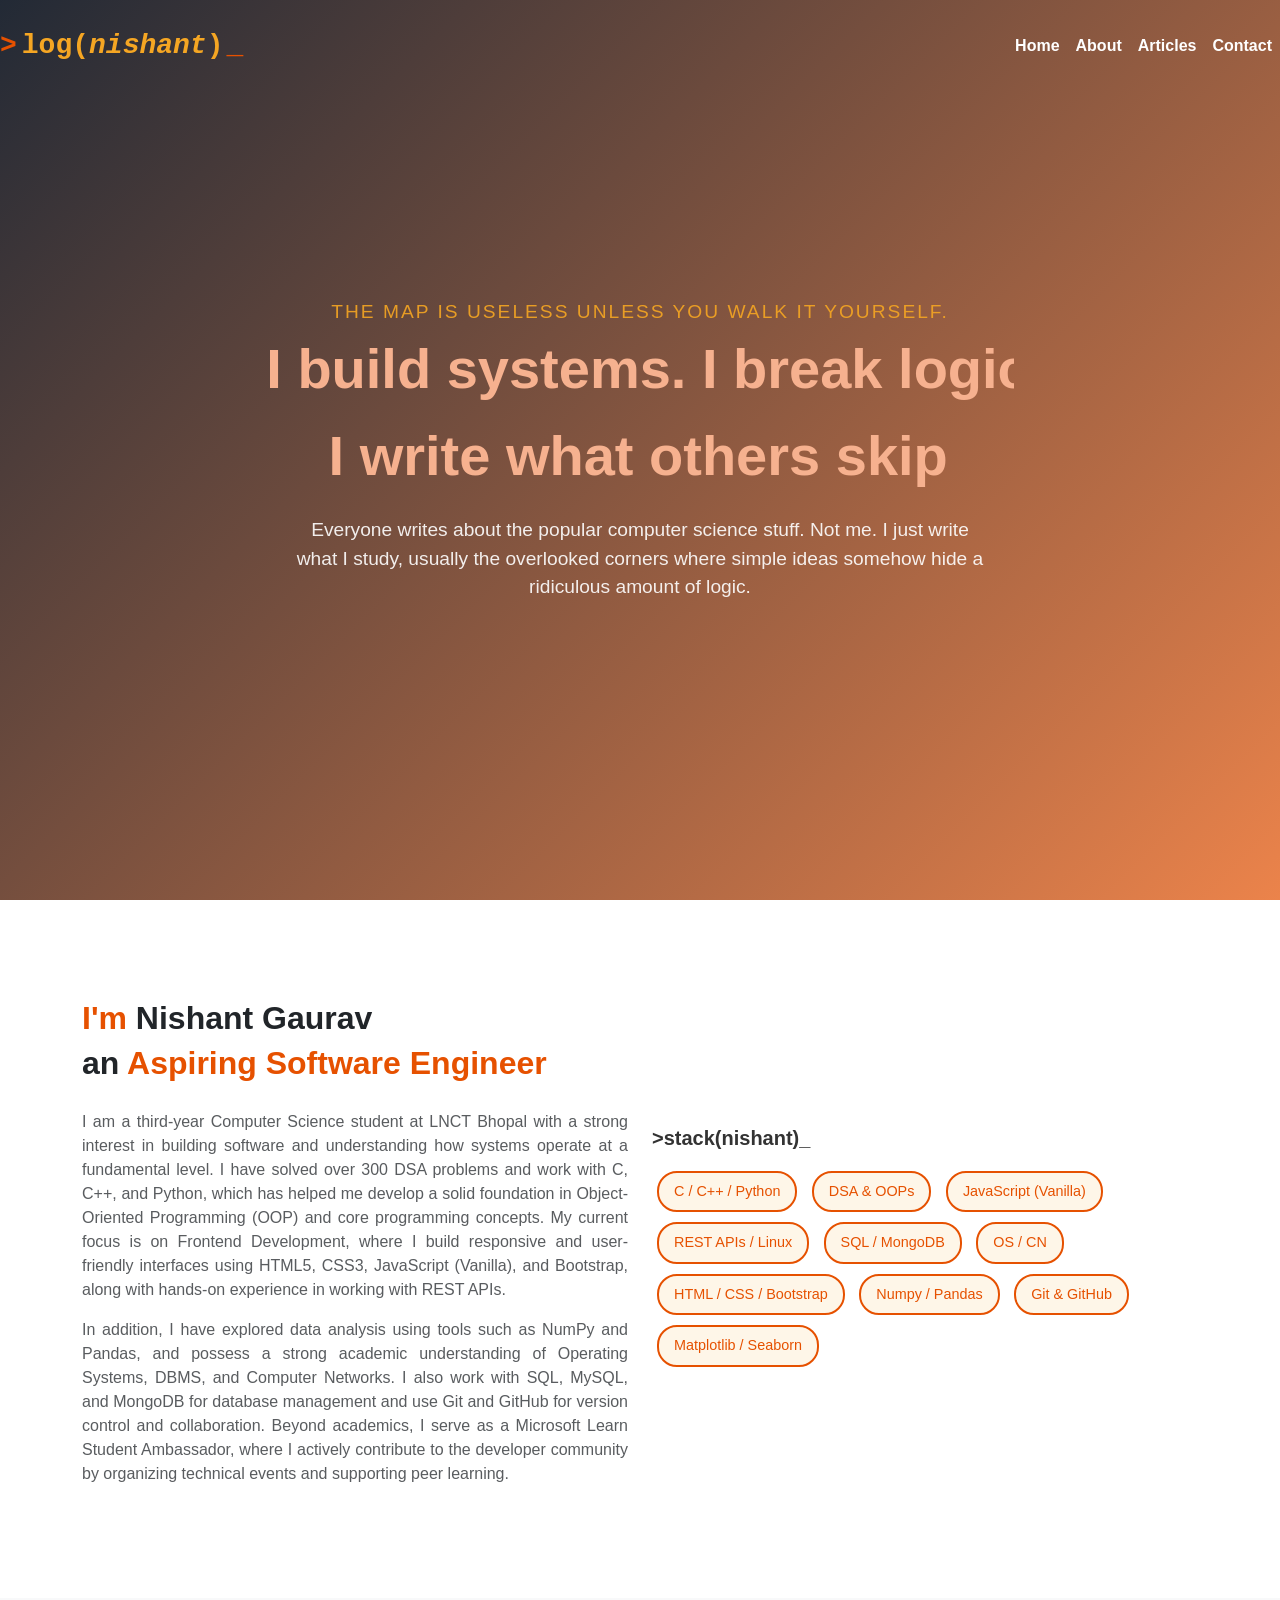
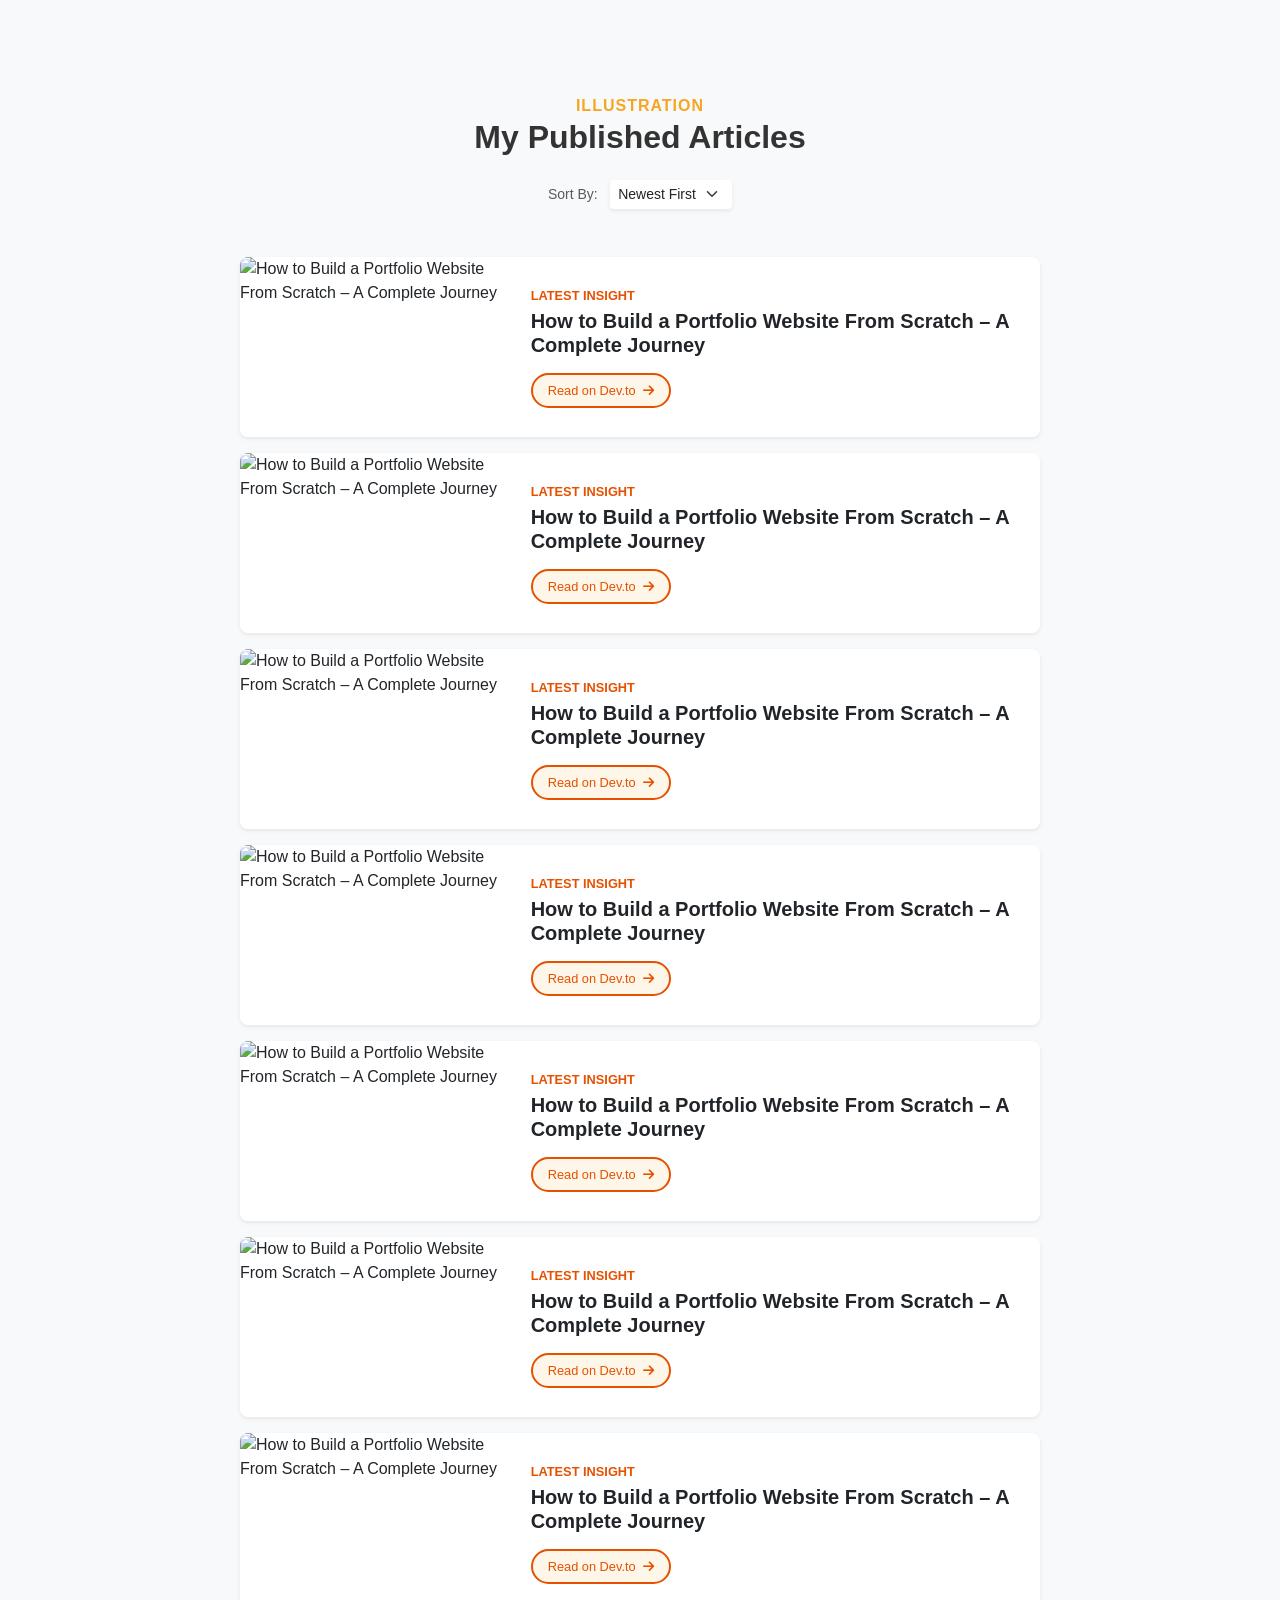
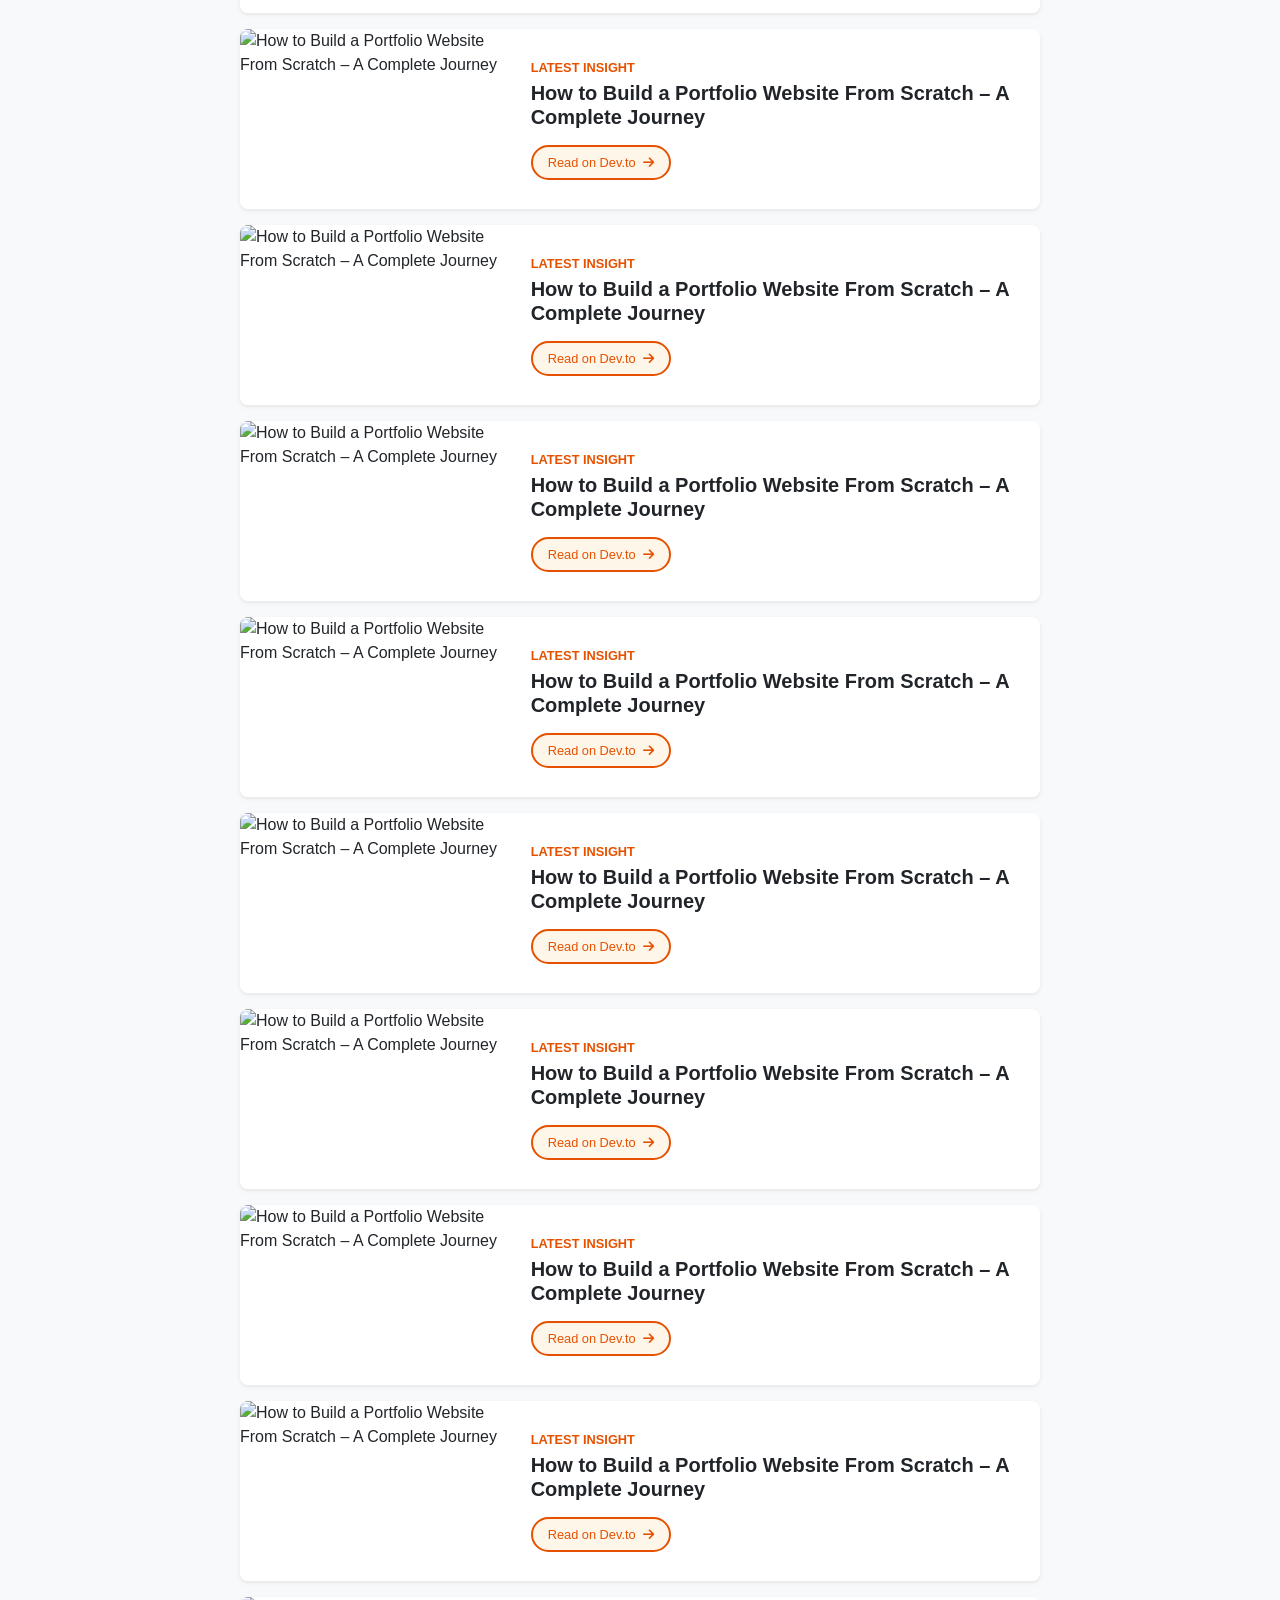
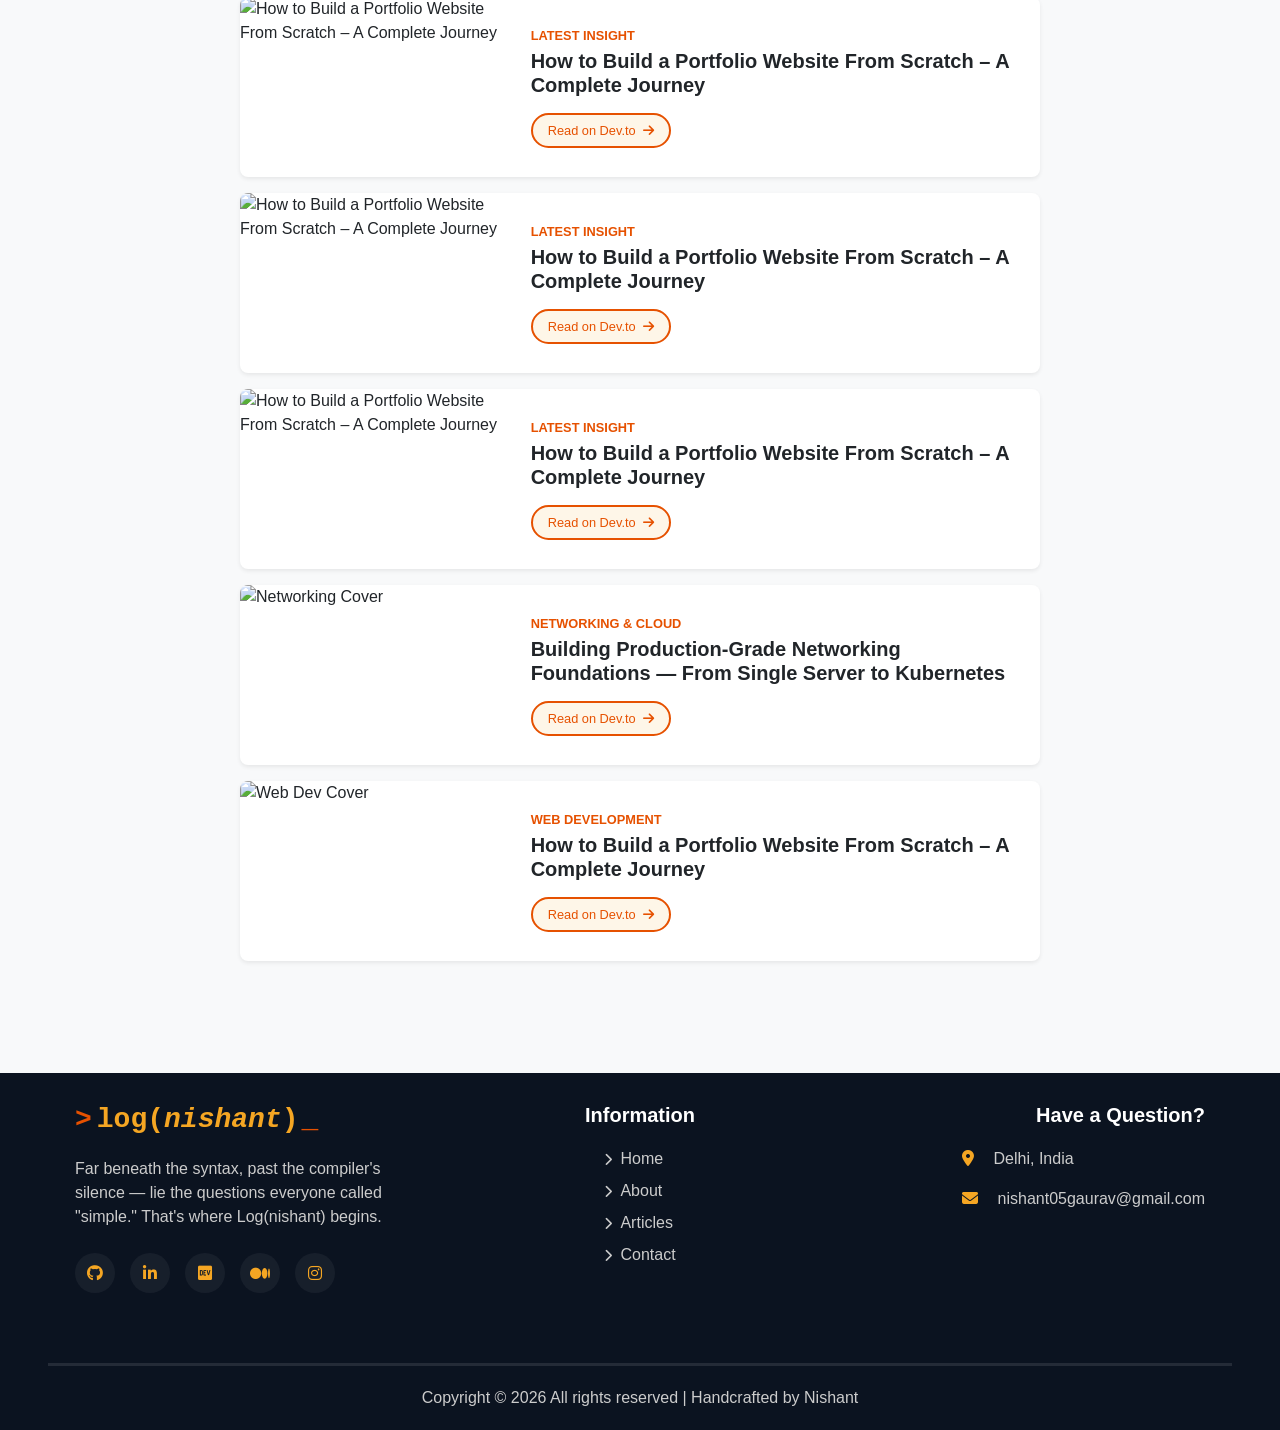
==== commit 89c0f579: "RecLog*: Auto-injected latest article" ====
--- a/index.html
+++ b/index.html
@@ -479,6 +479,28 @@
 </div>
 </div>
 </div>
+<div class="col-12 mb-3 auto-generated-card">
+<div class="card shadow-sm border-0 h-100 overflow-hidden" style="max-width: 800px; margin: 0 auto;">
+<div class="row g-0 align-items-stretch h-100">
+<div class="col-md-4">
+<img alt="How to Build a Portfolio Website From Scratch – A Complete Journey" class="img-fluid rounded-start w-100" onerror="this.onerror=null;this.src='https://placehold.co/600x300/e65100/white?text=Image+Not+Found';" src="https://placehold.co/600x300/e65100/white?text=RecLog+Insight" style="object-fit: cover; height: 100%; min-height: 180px;"/>
+</div>
+<div class="col-md-8">
+<div class="card-body p-4 d-flex flex-column justify-content-center h-100">
+<span class="text-uppercase fw-bold mb-1 d-block" style="color: var(--warm-orange); font-size: 0.8rem;">
+                            Latest Insight
+                        </span>
+<h5 class="card-title text-dark fw-bold mb-3">How to Build a Portfolio Website From Scratch – A Complete Journey</h5>
+<div>
+<a class="article-btn" href="https://dev.to/im_nishant/how-to-build-a-portfolio-website-from-scratch-a-complete-journey-2mj3" style="font-size: 0.8rem; padding: 6px 15px;" target="_blank">
+                                Read on Dev.to <i class="fas fa-arrow-right ms-1"></i>
+</a>
+</div>
+</div>
+</div>
+</div>
+</div>
+</div>
 <!-- Existing cards (optional, later remove kar sakta hai) -->
 <div class="col-12 mb-3 auto-generated-card">
 <div class="card shadow-sm border-0 h-100 overflow-hidden" style="max-width: 800px; margin: 0 auto;">
